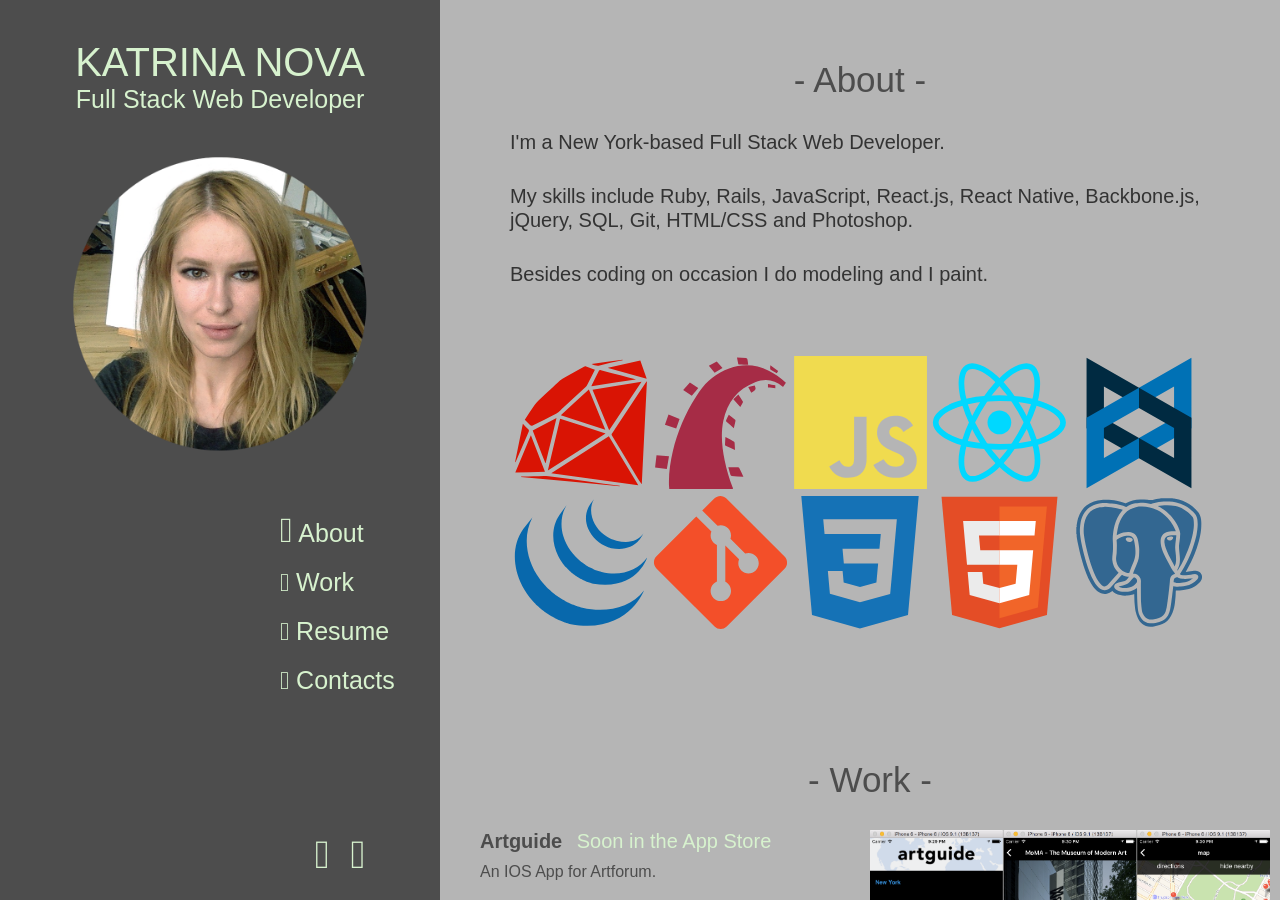
==== index.html @ 5b934711 "change resume" ====
<!DOCTYPE html>
<html>
  <head>
    <link rel="stylesheet" type="text/css" href="style.css">
    <title>Katrina Nova - Web Developer</title>
  </head>
  <body group>



    <div id="sidebar">
      <section id="name">Katrina Nova</section>
      <section id="webdev">Full Stack Web Developer</section>
      <section id="photo">
        <img src="images/round.png">
      </section>

      <section id="links">
        <a href="#about"><i class="fa fa-home"></i> About</a>
        <a href="#work"><i class="fa fa-briefcase"></i>  Work</a>
        <a href="./KatrinaNova-Resume.pdf"><i class="fa fa-file-text"></i>  Resume</a>
        <a href="#contacts"><i class="fa fa-envelope"></i>  Contacts</a>
      </section>
      <div id=footer-container>
        <section id=footer>
          <a href="https://github.com/katrinanova"<i class="fa fa-github"></i></a>
          <a href="https://www.linkedin.com/pub/katrina-nova/102/516/a23"><i class="fa fa-linkedin-square"></i></a>
        </section>
      </div>
    </div>

    <div id="main">
      <a name="about"></a>
      <section id="about">
        <header>- About -</header>
        <p>
          I'm a New York-based Full Stack Web Developer.
        </p>
        <p>
           My skills include Ruby, Rails, JavaScript, React.js, React Native, Backbone.js, jQuery, SQL, Git, HTML/CSS and Photoshop.
        </p>
        <p>
          Besides coding on occasion I do modeling and I paint.
        </p>
        <br>
        <br>



        <table>
          <tr>
          <td title="Ruby"><img src="images/icons/ruby.svg" class="icon"></td>
          <td title="Rails"><img src="images/icons/rails.svg" class="icon" ></td>
          <td title="JavScript"><img src="images/icons/JavaScript.svg" class="icon"></td>
          <td title="React"><img src="images/icons/react.svg" class="icon"></td>
          <td title="Backbone"><img src="images/icons/backbone.svg" class="icon"></td>
        </tr>
        <tr>
          <td title="jQuery"><img src="images/icons/jQuery.svg" class="icon"></td>
          <td title="git"><img src="images/icons/git.svg" class="icon"></td>
          <td title="CSS3"><img src="images/icons/css3.svg" class="icon"></td>
          <td title="HTML5"><img src="images/icons/html5.svg" class="icon" ></td>
          <td title="PostgreSQL"><img src="images/icons/postgresql.svg" class="icon"></td>
        </tr>
        </table>
      </section>


      <a name="work"></a>
      <section id="work">
        <header>- Work -</header>

        <section id="projects">

          <section class="each-project group">

            <div class="project 2p p">
              <h2>Artguide</h2>
              <a href="http://katrinadev.com/images/artforum.png">Soon in the App Store</a>
              <p>
                An IOS App for Artforum.
              </p>
              <p>
                Artguide allows users to browse through the massive database of art venues and events anywhere in the world.

              </p>
              <p>
              The app is implemented with React Native and Rails. While client side it is written with JavaScript, it utilizes standard IOS platform components, which gives the app a fully native feel.
            </p>
            </div>

            <figure class="project 0i">
              <img src="images/artforum.png">
            </figure>

          </section>

          <section class="each-project one group">
            <figure class="project 1i">
              <img src="images/colornote.png">
            </figure>

            <div class="project p 1p">
              <h2>ColorNote</h2>
              <a href="http://www.mycolornote.com">| Live</a>
              <a href="https://github.com/katrinanova/color_note">| Github</a>
              <p>
                A web application for creating, organizing and sharing notes freely.
                Each note can have multiple file attachments that are stored in Amazon S3.
              </p>
              <p>
                The back-end is a RESTful JSON API in Rails with client side interface provided mainly by Backbone.js.
              </p>
              <p>
                ColorNote allows users to sign in with Twitter or Facebook. There user-friendly interface features auto-save and the ability to organize notes by colors.
              </p>
            </div>
          </section>




          <section class="each-project group">

            <div class="project 2p p">
              <h2>Keeping up with the</h2>
              <a href="http://katrinanova.github.io/Asteroids">| Live</a>
              <a href="https://github.com/katrinanova/Asteroids">| Github</a>
              <h2 class="asteroids">ASTEROIDS</h2>
              <p>
                A browser game inspired by the classic arcade game and current culture issues.
              </p>
              <p>
                This game relies on radial geometry and basic trigonometry to dynamically move, rotate and accelerate objects.
              </p>
              <p>
                The player has 3 lives to shoot all the asteroids, after initial hit asteroids break into smaller pieces.
              </p>
            </div>


            <figure class="project 2i">
              <img src="images/ast2.png">
            </figure>


          </section>


          <section class="each-project three group">
            <figure class="project 3i">
              <img src="images/chess.png">
            </figure>

            <div class="project 3p p">
              <h2>Chess</h2>
              <a href="https://github.com/katrinanova/chess">| Github</a>
              <p>
                Chess game made to be played in the terminal. Can be played with one or two players.
              </p>
              <p>
                Computer player AI finds the best move recursively by simulating opponent's moves.
              </p>
              <p>
                The game utilizes strict class inheritance to maintain DRY code.
              </p>
            </div>
          </section>

        </section>
      </section>

      <a name="contacts"></a>

      <section id="contacts">
        <header>- Contacts -</header>
        <p>
        I'm available for full-time hire, contract, or freelance work.
        </p>
        <p>
        Feel free to contact me on <a href="https://www.linkedin.com/pub/katrina-nova/102/516/a23">LinkedIn</a> or at katrina.a.nova@gmail.com
        </p>
      </section>

    </div>

    <script>
      var image0 = document.getElementsByClassName("project 0i")[0]
      image1.onclick = function(){
        console.log("clicked")
        window.location.href = "http://katrinadev.com/images/artforum.png"
      }

      var image1 = document.getElementsByClassName("project 1i")[0]
      image1.onclick = function(){
        console.log("clicked")
        window.location.href = "http://www.mycolornote.com"
      }

      var image2 = document.getElementsByClassName("project 2i")[0]
      image2.onclick = function(){
        console.log("clicked")
        window.location.href = "http://katrinanova.github.io/Asteroids"
      }

      var image3 = document.getElementsByClassName("project 3i")[0]
      image3.onclick = function(){
        console.log("clicked")
        window.location.href = "https://github.com/katrinanova/chess"
      }
    </script>


  </body>
</html>
---- style.css ----
/* reset */

body, h1, h2, h3, a, li
section, div, ul, p, table, figure {
  border: 0;
  margin: 0;
  padding: 0;
  outline: 0;

  text-decoration: inherit;
  text-align: inherit;
  vertical-align: inherit;
  box-sizing: inherit;
  font: inherit;
  color: inherit;

  background: transparent;
}

html {
  font-family: arial;
  height: 100%;
  width: 100%;
}

body {
  height: 100%;
  width: 100%;
}

ul {
  list-style: none;
}

group:after {
  content: "";
  display: block;
  clear: both;
}

img {
  width: 100%;
  height: auto;
  display: block;
}

#sidebar {
  /*top: 0;
  position: absolute;*/
  float: left;
  width: 440px;
  background: #4D4D4D;
  height: 100%;
  color: #D7F2CE;
  /*color: #4D4D4D;*/
  text-align: center;
  font-size: 25px;
  /*font-weight: bold;*/
  /*background: lightgray*/
  /*background: #383838;
  color: #EDEDED;*/
  /*font-family: 'Century Gothic';*/
  min-height: 770px;


}



#name {
  padding: 40px 0 0 0;
  text-transform: uppercase;
  font-size: 40px;
}

#webdev {

}

#photo > img {
  padding: 40px 0;
  width: 300px;
  height: auto;
  margin: 0 auto;
}

#links {
  position: absolute;
  left: 260px;
  text-align: left;
}

#links > a {
  display: block;
  margin: 20px;
}

#links > a:hover {
  color: black;
}

.fa-home {
  font-size: 35px;
}

#footer {
  position: absolute;
  bottom: 20px;
  left: 310px;
  font-size: 40px;

  /*padding: 300px;
  font-size: 40px;
  /*display: inline;*/*/
}

#footer > a {
  margin: 5px;
}

#footer-container {
  position: absolute;
  top: 780px;
  width: 440px;
  height: calc(100% - 780px);
}





/*Main*/

#main {
  min-height: 770px;
  float: left;
  background: grey;
  height: 100%;
  color: #4D4D4D;
  width: calc(100% - 440px);
  background: #5C5C5C;
  background: #B5B5B5;
  overflow: auto;
}

header {
  font-size: 35px;
  text-align: center;
}

#about {
  height: 700px;
  padding: 60px 30px 0 30px;
  width: 700px;
  margin: 0 auto;
  /*background: lightgray;*/

}

#about > p {
  margin: 0 auto;
  /*background: lightgray;*/

  /*background: #D7F2CE;*/
  margin: 30px 0;
  font-size: 20px;
  color: #EDEDED;
  /*text-align: justify;*/
  line-height: 120%;
  /*color: #D7F2CE;*/
  /*font-family: 'Century Gothic';*/
  background: #B5B5B5;
  color: #333333;
}


/*Work*/

#work {
  /*height: 100%;*/
  padding: 0px 30px 0 30px;
  width: 800px;
  margin: 0 auto;
  /*background: lightgray;*/
  height: 1240px;
  padding: 0 30px;
}

figure {
  width: 360px;
  height: auto;
  cursor: pointer;
  cursor: hand;
}

.project {
  float: left;
  display: block;
  width: 400px;
}

.each-project {
  height: 250px;
  margin: 30px 0;
  border-bottom: solid 5px lightgrey;
}

.first-project {
  height: 272px;
  margin: 30px 0;
  border-bottom: solid 5px lightgrey;
}

.p > p {
  padding: 10px;
  text-align: justify;
}

h2 {
  padding: 10px;
  font-size: 20px;
  display: inline;
  font-weight: bold;
}

h2.asteroids {
  margin-left: 24px;
}

.project > a:hover {
  color: black;
}

.project > a {
  font-size: 20px;
  color: #D7F2CE;
}

.p {
  width: 400px;
}

#contacts {
  display: block;
  padding: 80px 30px 50px 30px;
  font-size: 20px;
  width: 700px;
  height: 200px;
  margin: 0 auto;
}

#contacts > header {
  padding: 0 0 30px 0;
}

#contacts > p {
  padding: 0 0 20px 0;
}

#contacts > p > a:hover {
  color: black;
}

#contacts > p > a {
  text-decoration: underline;
}



/*media queries*/

@media (max-width: 1270px) {
  #sidebar {
    width: 210px;
  }

  #main {
    width: calc(100% - 210px);
  }

  .p {
    width: 340px;
  }

  .project {
    float: left;
    display: block;
    width: 350px;
  }

  .each-project.one{
    height: 285px;
  }

  .each-project.three{
    height: 220px;
  }

  .each-project{
    width: 700px;
  }

  #work {
    /*height: 100%;*/
    padding: 0p 30px 0 30px;
    width: 700px;
  }

  #photo > img {
    padding: 40px 0;
    width: 180px;
    height: auto;
    margin: 0 auto;
  }

  #links {
    left: 40px;
    font-size: 20px;
  }

  #footer {
    bottom: 20px;
    left: 80px;
    font-size: 35px;
  }

  #name {
    font-size: 26px;
  }

  #webdev {
    font-size: 21px;
  }

  .fa-home {
    font-size: 25px;
  }

  #footer-container {
    position: absolute;
    top: 630px;
    width: 440px;
    height: calc(100% - 630px);
  }

}








































/*!* Font Awesome 4.1.0 by @davegandy - http://fontawesome.io - @fontawesome * License - http://fontawesome.io/license(Font:SIL OFL 1.1,CSS:MIT License) */@font-face {
    font-family:'FontAwesome';src:url('https://static.hsappstatic.net/content_shared_assets/static-1.3779/fonts/fontawesome-webfont.eot?v=4.1.0');src:url('https://static.hsappstatic.net/content_shared_assets/static-1.3779/fonts/fontawesome-webfont.eot?#iefix&v=4.1.0') format('embedded-opentype'),url('https://static.hsappstatic.net/content_shared_assets/static-1.3779/fonts/fontawesome-webfont.woff?v=4.1.0') format('woff'),url('https://static.hsappstatic.net/content_shared_assets/static-1.3779/fonts/fontawesome-webfont.ttf?v=4.1.0') format('truetype'),url('https://static.hsappstatic.net/content_shared_assets/static-1.3779/fonts/fontawesome-webfont.svg?v=4.1.0#fontawesomeregular') format('svg');font-weight:normal;font-style:normal
}

.fa {
    display: inline-block;
    font-family: FontAwesome;
    font-style: normal;
    font-weight: normal;
    line-height: 1;
    -webkit-font-smoothing: antialiased;
    -moz-osx-font-smoothing: grayscale
}

.fa-lg {
    font-size: 1.33333333em;
    line-height: .75em;
    vertical-align: -15%
}

.fa-2x {
    font-size: 2em
}

.fa-3x {
    font-size: 3em
}

.fa-4x {
    font-size: 4em
}

.fa-5x {
    font-size: 5em
}

.fa-fw {
    width: 1.28571429em;
    text-align: center
}

.fa-ul {
    padding-left: 0;
    margin-left: 2.14285714em;
    list-style-type: none
}

.fa-ul>li {
    position: relative
}

.fa-li {
    position: absolute;
    left: -2.14285714em;
    width: 2.14285714em;
    top: .14285714em;
    text-align: center
}

.fa-li.fa-lg {
    left: -1.85714286em
}

.fa-border {
    padding: .2em .25em .15em;
    border: solid .08em #eee;
    border-radius: .1em
}

.pull-right {
    float: right
}

.pull-left {
    float: left
}

.fa.pull-left {
    margin-right: .3em
}

.fa.pull-right {
    margin-left: .3em
}

.fa-spin {
    -webkit-animation: spin 2s infinite linear;
    -moz-animation: spin 2s infinite linear;
    -o-animation: spin 2s infinite linear;
    animation: spin 2s infinite linear
}

@-moz-keyframes spin {
    0% {
        -moz-transform: rotate(0deg)
    }

    100% {
        -moz-transform: rotate(359deg)
    }
}

@-webkit-keyframes spin {
    0% {
        -webkit-transform: rotate(0deg)
    }

    100% {
        -webkit-transform: rotate(359deg)
    }
}

@-o-keyframes spin {
    0% {
        -o-transform: rotate(0deg)
    }

    100% {
        -o-transform: rotate(359deg)
    }
}

@keyframes spin {
    0% {
        -webkit-transform: rotate(0deg);
        transform: rotate(0deg)
    }

    100% {
        -webkit-transform: rotate(359deg);
        transform: rotate(359deg)
    }
}

.fa-rotate-90 {
    filter: progid:DXImageTransform.Microsoft.BasicImage(rotation=1);
    -webkit-transform: rotate(90deg);
    -moz-transform: rotate(90deg);
    -ms-transform: rotate(90deg);
    -o-transform: rotate(90deg);
    transform: rotate(90deg)
}

.fa-rotate-180 {
    filter: progid:DXImageTransform.Microsoft.BasicImage(rotation=2);
    -webkit-transform: rotate(180deg);
    -moz-transform: rotate(180deg);
    -ms-transform: rotate(180deg);
    -o-transform: rotate(180deg);
    transform: rotate(180deg)
}

.fa-rotate-270 {
    filter: progid:DXImageTransform.Microsoft.BasicImage(rotation=3);
    -webkit-transform: rotate(270deg);
    -moz-transform: rotate(270deg);
    -ms-transform: rotate(270deg);
    -o-transform: rotate(270deg);
    transform: rotate(270deg)
}

.fa-flip-horizontal {
    filter: progid:DXImageTransform.Microsoft.BasicImage(rotation=0,mirror=1);
    -webkit-transform: scale(-1,1);
    -moz-transform: scale(-1,1);
    -ms-transform: scale(-1,1);
    -o-transform: scale(-1,1);
    transform: scale(-1,1)
}

.fa-flip-vertical {
    filter: progid:DXImageTransform.Microsoft.BasicImage(rotation=2,mirror=1);
    -webkit-transform: scale(1,-1);
    -moz-transform: scale(1,-1);
    -ms-transform: scale(1,-1);
    -o-transform: scale(1,-1);
    transform: scale(1,-1)
}

.fa-stack {
    position: relative;
    display: inline-block;
    width: 2em;
    height: 2em;
    line-height: 2em;
    vertical-align: middle
}

.fa-stack-1x,.fa-stack-2x {
    position: absolute;
    left: 0;
    width: 100%;
    text-align: center
}

.fa-stack-1x {
    line-height: inherit
}

.fa-stack-2x {
    font-size: 2em
}

.fa-inverse {
    color: #fff
}

.fa-glass:before {
    content: "\f000"
}

.fa-music:before {
    content: "\f001"
}

.fa-search:before {
    content: "\f002"
}

.fa-envelope-o:before {
    content: "\f003"
}

.fa-heart:before {
    content: "\f004"
}

.fa-star:before {
    content: "\f005"
}

.fa-star-o:before {
    content: "\f006"
}

.fa-user:before {
    content: "\f007"
}

.fa-film:before {
    content: "\f008"
}

.fa-th-large:before {
    content: "\f009"
}

.fa-th:before {
    content: "\f00a"
}

.fa-th-list:before {
    content: "\f00b"
}

.fa-check:before {
    content: "\f00c"
}

.fa-times:before {
    content: "\f00d"
}

.fa-search-plus:before {
    content: "\f00e"
}

.fa-search-minus:before {
    content: "\f010"
}

.fa-power-off:before {
    content: "\f011"
}

.fa-signal:before {
    content: "\f012"
}

.fa-gear:before,.fa-cog:before {
    content: "\f013"
}

.fa-trash-o:before {
    content: "\f014"
}

.fa-home:before {
    content: "\f015"
}

.fa-file-o:before {
    content: "\f016"
}

.fa-clock-o:before {
    content: "\f017"
}

.fa-road:before {
    content: "\f018"
}

.fa-download:before {
    content: "\f019"
}

.fa-arrow-circle-o-down:before {
    content: "\f01a"
}

.fa-arrow-circle-o-up:before {
    content: "\f01b"
}

.fa-inbox:before {
    content: "\f01c"
}

.fa-play-circle-o:before {
    content: "\f01d"
}

.fa-rotate-right:before,.fa-repeat:before {
    content: "\f01e"
}

.fa-refresh:before {
    content: "\f021"
}

.fa-list-alt:before {
    content: "\f022"
}

.fa-lock:before {
    content: "\f023"
}

.fa-flag:before {
    content: "\f024"
}

.fa-headphones:before {
    content: "\f025"
}

.fa-volume-off:before {
    content: "\f026"
}

.fa-volume-down:before {
    content: "\f027"
}

.fa-volume-up:before {
    content: "\f028"
}

.fa-qrcode:before {
    content: "\f029"
}

.fa-barcode:before {
    content: "\f02a"
}

.fa-tag:before {
    content: "\f02b"
}

.fa-tags:before {
    content: "\f02c"
}

.fa-book:before {
    content: "\f02d"
}

.fa-bookmark:before {
    content: "\f02e"
}

.fa-print:before {
    content: "\f02f"
}

.fa-camera:before {
    content: "\f030"
}

.fa-font:before {
    content: "\f031"
}

.fa-bold:before {
    content: "\f032"
}

.fa-italic:before {
    content: "\f033"
}

.fa-text-height:before {
    content: "\f034"
}

.fa-text-width:before {
    content: "\f035"
}

.fa-align-left:before {
    content: "\f036"
}

.fa-align-center:before {
    content: "\f037"
}

.fa-align-right:before {
    content: "\f038"
}

.fa-align-justify:before {
    content: "\f039"
}

.fa-list:before {
    content: "\f03a"
}

.fa-dedent:before,.fa-outdent:before {
    content: "\f03b"
}

.fa-indent:before {
    content: "\f03c"
}

.fa-video-camera:before {
    content: "\f03d"
}

.fa-photo:before,.fa-image:before,.fa-picture-o:before {
    content: "\f03e"
}

.fa-pencil:before {
    content: "\f040"
}

.fa-map-marker:before {
    content: "\f041"
}

.fa-adjust:before {
    content: "\f042"
}

.fa-tint:before {
    content: "\f043"
}

.fa-edit:before,.fa-pencil-square-o:before {
    content: "\f044"
}

.fa-share-square-o:before {
    content: "\f045"
}

.fa-check-square-o:before {
    content: "\f046"
}

.fa-arrows:before {
    content: "\f047"
}

.fa-step-backward:before {
    content: "\f048"
}

.fa-fast-backward:before {
    content: "\f049"
}

.fa-backward:before {
    content: "\f04a"
}

.fa-play:before {
    content: "\f04b"
}

.fa-pause:before {
    content: "\f04c"
}

.fa-stop:before {
    content: "\f04d"
}

.fa-forward:before {
    content: "\f04e"
}

.fa-fast-forward:before {
    content: "\f050"
}

.fa-step-forward:before {
    content: "\f051"
}

.fa-eject:before {
    content: "\f052"
}

.fa-chevron-left:before {
    content: "\f053"
}

.fa-chevron-right:before {
    content: "\f054"
}

.fa-plus-circle:before {
    content: "\f055"
}

.fa-minus-circle:before {
    content: "\f056"
}

.fa-times-circle:before {
    content: "\f057"
}

.fa-check-circle:before {
    content: "\f058"
}

.fa-question-circle:before {
    content: "\f059"
}

.fa-info-circle:before {
    content: "\f05a"
}

.fa-crosshairs:before {
    content: "\f05b"
}

.fa-times-circle-o:before {
    content: "\f05c"
}

.fa-check-circle-o:before {
    content: "\f05d"
}

.fa-ban:before {
    content: "\f05e"
}

.fa-arrow-left:before {
    content: "\f060"
}

.fa-arrow-right:before {
    content: "\f061"
}

.fa-arrow-up:before {
    content: "\f062"
}

.fa-arrow-down:before {
    content: "\f063"
}

.fa-mail-forward:before,.fa-share:before {
    content: "\f064"
}

.fa-expand:before {
    content: "\f065"
}

.fa-compress:before {
    content: "\f066"
}

.fa-plus:before {
    content: "\f067"
}

.fa-minus:before {
    content: "\f068"
}

.fa-asterisk:before {
    content: "\f069"
}

.fa-exclamation-circle:before {
    content: "\f06a"
}

.fa-gift:before {
    content: "\f06b"
}

.fa-leaf:before {
    content: "\f06c"
}

.fa-fire:before {
    content: "\f06d"
}

.fa-eye:before {
    content: "\f06e"
}

.fa-eye-slash:before {
    content: "\f070"
}

.fa-warning:before,.fa-exclamation-triangle:before {
    content: "\f071"
}

.fa-plane:before {
    content: "\f072"
}

.fa-calendar:before {
    content: "\f073"
}

.fa-random:before {
    content: "\f074"
}

.fa-comment:before {
    content: "\f075"
}

.fa-magnet:before {
    content: "\f076"
}

.fa-chevron-up:before {
    content: "\f077"
}

.fa-chevron-down:before {
    content: "\f078"
}

.fa-retweet:before {
    content: "\f079"
}

.fa-shopping-cart:before {
    content: "\f07a"
}

.fa-folder:before {
    content: "\f07b"
}

.fa-folder-open:before {
    content: "\f07c"
}

.fa-arrows-v:before {
    content: "\f07d"
}

.fa-arrows-h:before {
    content: "\f07e"
}

.fa-bar-chart-o:before {
    content: "\f080"
}

.fa-twitter-square:before {
    content: "\f081"
}

.fa-facebook-square:before {
    content: "\f082"
}

.fa-camera-retro:before {
    content: "\f083"
}

.fa-key:before {
    content: "\f084"
}

.fa-gears:before,.fa-cogs:before {
    content: "\f085"
}

.fa-comments:before {
    content: "\f086"
}

.fa-thumbs-o-up:before {
    content: "\f087"
}

.fa-thumbs-o-down:before {
    content: "\f088"
}

.fa-star-half:before {
    content: "\f089"
}

.fa-heart-o:before {
    content: "\f08a"
}

.fa-sign-out:before {
    content: "\f08b"
}

.fa-linkedin-square:before {
    content: "\f08c"
}

.fa-thumb-tack:before {
    content: "\f08d"
}

.fa-external-link:before {
    content: "\f08e"
}

.fa-sign-in:before {
    content: "\f090"
}

.fa-trophy:before {
    content: "\f091"
}

.fa-github-square:before {
    content: "\f092"
}

.fa-upload:before {
    content: "\f093"
}

.fa-lemon-o:before {
    content: "\f094"
}

.fa-phone:before {
    content: "\f095"
}

.fa-square-o:before {
    content: "\f096"
}

.fa-bookmark-o:before {
    content: "\f097"
}

.fa-phone-square:before {
    content: "\f098"
}

.fa-twitter:before {
    content: "\f099"
}

.fa-facebook:before {
    content: "\f09a"
}

.fa-github:before {
    content: "\f09b"
}

.fa-unlock:before {
    content: "\f09c"
}

.fa-credit-card:before {
    content: "\f09d"
}

.fa-rss:before {
    content: "\f09e"
}

.fa-hdd-o:before {
    content: "\f0a0"
}

.fa-bullhorn:before {
    content: "\f0a1"
}

.fa-bell:before {
    content: "\f0f3"
}

.fa-certificate:before {
    content: "\f0a3"
}

.fa-hand-o-right:before {
    content: "\f0a4"
}

.fa-hand-o-left:before {
    content: "\f0a5"
}

.fa-hand-o-up:before {
    content: "\f0a6"
}

.fa-hand-o-down:before {
    content: "\f0a7"
}

.fa-arrow-circle-left:before {
    content: "\f0a8"
}

.fa-arrow-circle-right:before {
    content: "\f0a9"
}

.fa-arrow-circle-up:before {
    content: "\f0aa"
}

.fa-arrow-circle-down:before {
    content: "\f0ab"
}

.fa-globe:before {
    content: "\f0ac"
}

.fa-wrench:before {
    content: "\f0ad"
}

.fa-tasks:before {
    content: "\f0ae"
}

.fa-filter:before {
    content: "\f0b0"
}

.fa-briefcase:before {
    content: "\f0b1"
}

.fa-arrows-alt:before {
    content: "\f0b2"
}

.fa-group:before,.fa-users:before {
    content: "\f0c0"
}

.fa-chain:before,.fa-link:before {
    content: "\f0c1"
}

.fa-cloud:before {
    content: "\f0c2"
}

.fa-flask:before {
    content: "\f0c3"
}

.fa-cut:before,.fa-scissors:before {
    content: "\f0c4"
}

.fa-copy:before,.fa-files-o:before {
    content: "\f0c5"
}

.fa-paperclip:before {
    content: "\f0c6"
}

.fa-save:before,.fa-floppy-o:before {
    content: "\f0c7"
}

.fa-square:before {
    content: "\f0c8"
}

.fa-navicon:before,.fa-reorder:before,.fa-bars:before {
    content: "\f0c9"
}

.fa-list-ul:before {
    content: "\f0ca"
}

.fa-list-ol:before {
    content: "\f0cb"
}

.fa-strikethrough:before {
    content: "\f0cc"
}

.fa-underline:before {
    content: "\f0cd"
}

.fa-table:before {
    content: "\f0ce"
}

.fa-magic:before {
    content: "\f0d0"
}

.fa-truck:before {
    content: "\f0d1"
}

.fa-pinterest:before {
    content: "\f0d2"
}

.fa-pinterest-square:before {
    content: "\f0d3"
}

.fa-google-plus-square:before {
    content: "\f0d4"
}

.fa-google-plus:before {
    content: "\f0d5"
}

.fa-money:before {
    content: "\f0d6"
}

.fa-caret-down:before {
    content: "\f0d7"
}

.fa-caret-up:before {
    content: "\f0d8"
}

.fa-caret-left:before {
    content: "\f0d9"
}

.fa-caret-right:before {
    content: "\f0da"
}

.fa-columns:before {
    content: "\f0db"
}

.fa-unsorted:before,.fa-sort:before {
    content: "\f0dc"
}

.fa-sort-down:before,.fa-sort-desc:before {
    content: "\f0dd"
}

.fa-sort-up:before,.fa-sort-asc:before {
    content: "\f0de"
}

.fa-envelope:before {
    content: "\f0e0"
}

.fa-linkedin:before {
    content: "\f0e1"
}

.fa-rotate-left:before,.fa-undo:before {
    content: "\f0e2"
}

.fa-legal:before,.fa-gavel:before {
    content: "\f0e3"
}

.fa-dashboard:before,.fa-tachometer:before {
    content: "\f0e4"
}

.fa-comment-o:before {
    content: "\f0e5"
}

.fa-comments-o:before {
    content: "\f0e6"
}

.fa-flash:before,.fa-bolt:before {
    content: "\f0e7"
}

.fa-sitemap:before {
    content: "\f0e8"
}

.fa-umbrella:before {
    content: "\f0e9"
}

.fa-paste:before,.fa-clipboard:before {
    content: "\f0ea"
}

.fa-lightbulb-o:before {
    content: "\f0eb"
}

.fa-exchange:before {
    content: "\f0ec"
}

.fa-cloud-download:before {
    content: "\f0ed"
}

.fa-cloud-upload:before {
    content: "\f0ee"
}

.fa-user-md:before {
    content: "\f0f0"
}

.fa-stethoscope:before {
    content: "\f0f1"
}

.fa-suitcase:before {
    content: "\f0f2"
}

.fa-bell-o:before {
    content: "\f0a2"
}

.fa-coffee:before {
    content: "\f0f4"
}

.fa-cutlery:before {
    content: "\f0f5"
}

.fa-file-text-o:before {
    content: "\f0f6"
}

.fa-building-o:before {
    content: "\f0f7"
}

.fa-hospital-o:before {
    content: "\f0f8"
}

.fa-ambulance:before {
    content: "\f0f9"
}

.fa-medkit:before {
    content: "\f0fa"
}

.fa-fighter-jet:before {
    content: "\f0fb"
}

.fa-beer:before {
    content: "\f0fc"
}

.fa-h-square:before {
    content: "\f0fd"
}

.fa-plus-square:before {
    content: "\f0fe"
}

.fa-angle-double-left:before {
    content: "\f100"
}

.fa-angle-double-right:before {
    content: "\f101"
}

.fa-angle-double-up:before {
    content: "\f102"
}

.fa-angle-double-down:before {
    content: "\f103"
}

.fa-angle-left:before {
    content: "\f104"
}

.fa-angle-right:before {
    content: "\f105"
}

.fa-angle-up:before {
    content: "\f106"
}

.fa-angle-down:before {
    content: "\f107"
}

.fa-desktop:before {
    content: "\f108"
}

.fa-laptop:before {
    content: "\f109"
}

.fa-tablet:before {
    content: "\f10a"
}

.fa-mobile-phone:before,.fa-mobile:before {
    content: "\f10b"
}

.fa-circle-o:before {
    content: "\f10c"
}

.fa-quote-left:before {
    content: "\f10d"
}

.fa-quote-right:before {
    content: "\f10e"
}

.fa-spinner:before {
    content: "\f110"
}

.fa-circle:before {
    content: "\f111"
}

.fa-mail-reply:before,.fa-reply:before {
    content: "\f112"
}

.fa-github-alt:before {
    content: "\f113"
}

.fa-folder-o:before {
    content: "\f114"
}

.fa-folder-open-o:before {
    content: "\f115"
}

.fa-smile-o:before {
    content: "\f118"
}

.fa-frown-o:before {
    content: "\f119"
}

.fa-meh-o:before {
    content: "\f11a"
}

.fa-gamepad:before {
    content: "\f11b"
}

.fa-keyboard-o:before {
    content: "\f11c"
}

.fa-flag-o:before {
    content: "\f11d"
}

.fa-flag-checkered:before {
    content: "\f11e"
}

.fa-terminal:before {
    content: "\f120"
}

.fa-code:before {
    content: "\f121"
}

.fa-mail-reply-all:before,.fa-reply-all:before {
    content: "\f122"
}

.fa-star-half-empty:before,.fa-star-half-full:before,.fa-star-half-o:before {
    content: "\f123"
}

.fa-location-arrow:before {
    content: "\f124"
}

.fa-crop:before {
    content: "\f125"
}

.fa-code-fork:before {
    content: "\f126"
}

.fa-unlink:before,.fa-chain-broken:before {
    content: "\f127"
}

.fa-question:before {
    content: "\f128"
}

.fa-info:before {
    content: "\f129"
}

.fa-exclamation:before {
    content: "\f12a"
}

.fa-superscript:before {
    content: "\f12b"
}

.fa-subscript:before {
    content: "\f12c"
}

.fa-eraser:before {
    content: "\f12d"
}

.fa-puzzle-piece:before {
    content: "\f12e"
}

.fa-microphone:before {
    content: "\f130"
}

.fa-microphone-slash:before {
    content: "\f131"
}

.fa-shield:before {
    content: "\f132"
}

.fa-calendar-o:before {
    content: "\f133"
}

.fa-fire-extinguisher:before {
    content: "\f134"
}

.fa-rocket:before {
    content: "\f135"
}

.fa-maxcdn:before {
    content: "\f136"
}

.fa-chevron-circle-left:before {
    content: "\f137"
}

.fa-chevron-circle-right:before {
    content: "\f138"
}

.fa-chevron-circle-up:before {
    content: "\f139"
}

.fa-chevron-circle-down:before {
    content: "\f13a"
}

.fa-html5:before {
    content: "\f13b"
}

.fa-css3:before {
    content: "\f13c"
}

.fa-anchor:before {
    content: "\f13d"
}

.fa-unlock-alt:before {
    content: "\f13e"
}

.fa-bullseye:before {
    content: "\f140"
}

.fa-ellipsis-h:before {
    content: "\f141"
}

.fa-ellipsis-v:before {
    content: "\f142"
}

.fa-rss-square:before {
    content: "\f143"
}

.fa-play-circle:before {
    content: "\f144"
}

.fa-ticket:before {
    content: "\f145"
}

.fa-minus-square:before {
    content: "\f146"
}

.fa-minus-square-o:before {
    content: "\f147"
}

.fa-level-up:before {
    content: "\f148"
}

.fa-level-down:before {
    content: "\f149"
}

.fa-check-square:before {
    content: "\f14a"
}

.fa-pencil-square:before {
    content: "\f14b"
}

.fa-external-link-square:before {
    content: "\f14c"
}

.fa-share-square:before {
    content: "\f14d"
}

.fa-compass:before {
    content: "\f14e"
}

.fa-toggle-down:before,.fa-caret-square-o-down:before {
    content: "\f150"
}

.fa-toggle-up:before,.fa-caret-square-o-up:before {
    content: "\f151"
}

.fa-toggle-right:before,.fa-caret-square-o-right:before {
    content: "\f152"
}

.fa-euro:before,.fa-eur:before {
    content: "\f153"
}

.fa-gbp:before {
    content: "\f154"
}

.fa-dollar:before,.fa-usd:before {
    content: "\f155"
}

.fa-rupee:before,.fa-inr:before {
    content: "\f156"
}

.fa-cny:before,.fa-rmb:before,.fa-yen:before,.fa-jpy:before {
    content: "\f157"
}

.fa-ruble:before,.fa-rouble:before,.fa-rub:before {
    content: "\f158"
}

.fa-won:before,.fa-krw:before {
    content: "\f159"
}

.fa-bitcoin:before,.fa-btc:before {
    content: "\f15a"
}

.fa-file:before {
    content: "\f15b"
}

.fa-file-text:before {
    content: "\f15c"
}

.fa-sort-alpha-asc:before {
    content: "\f15d"
}

.fa-sort-alpha-desc:before {
    content: "\f15e"
}

.fa-sort-amount-asc:before {
    content: "\f160"
}

.fa-sort-amount-desc:before {
    content: "\f161"
}

.fa-sort-numeric-asc:before {
    content: "\f162"
}

.fa-sort-numeric-desc:before {
    content: "\f163"
}

.fa-thumbs-up:before {
    content: "\f164"
}

.fa-thumbs-down:before {
    content: "\f165"
}

.fa-youtube-square:before {
    content: "\f166"
}

.fa-youtube:before {
    content: "\f167"
}

.fa-xing:before {
    content: "\f168"
}

.fa-xing-square:before {
    content: "\f169"
}

.fa-youtube-play:before {
    content: "\f16a"
}

.fa-dropbox:before {
    content: "\f16b"
}

.fa-stack-overflow:before {
    content: "\f16c"
}

.fa-instagram:before {
    content: "\f16d"
}

.fa-flickr:before {
    content: "\f16e"
}

.fa-adn:before {
    content: "\f170"
}

.fa-bitbucket:before {
    content: "\f171"
}

.fa-bitbucket-square:before {
    content: "\f172"
}

.fa-tumblr:before {
    content: "\f173"
}

.fa-tumblr-square:before {
    content: "\f174"
}

.fa-long-arrow-down:before {
    content: "\f175"
}

.fa-long-arrow-up:before {
    content: "\f176"
}

.fa-long-arrow-left:before {
    content: "\f177"
}

.fa-long-arrow-right:before {
    content: "\f178"
}

.fa-apple:before {
    content: "\f179"
}

.fa-windows:before {
    content: "\f17a"
}

.fa-android:before {
    content: "\f17b"
}

.fa-linux:before {
    content: "\f17c"
}

.fa-dribbble:before {
    content: "\f17d"
}

.fa-skype:before {
    content: "\f17e"
}

.fa-foursquare:before {
    content: "\f180"
}

.fa-trello:before {
    content: "\f181"
}

.fa-female:before {
    content: "\f182"
}

.fa-male:before {
    content: "\f183"
}

.fa-gittip:before {
    content: "\f184"
}

.fa-sun-o:before {
    content: "\f185"
}

.fa-moon-o:before {
    content: "\f186"
}

.fa-archive:before {
    content: "\f187"
}

.fa-bug:before {
    content: "\f188"
}

.fa-vk:before {
    content: "\f189"
}

.fa-weibo:before {
    content: "\f18a"
}

.fa-renren:before {
    content: "\f18b"
}

.fa-pagelines:before {
    content: "\f18c"
}

.fa-stack-exchange:before {
    content: "\f18d"
}

.fa-arrow-circle-o-right:before {
    content: "\f18e"
}

.fa-arrow-circle-o-left:before {
    content: "\f190"
}

.fa-toggle-left:before,.fa-caret-square-o-left:before {
    content: "\f191"
}

.fa-dot-circle-o:before {
    content: "\f192"
}

.fa-wheelchair:before {
    content: "\f193"
}

.fa-vimeo-square:before {
    content: "\f194"
}

.fa-turkish-lira:before,.fa-try:before {
    content: "\f195"
}

.fa-plus-square-o:before {
    content: "\f196"
}

.fa-space-shuttle:before {
    content: "\f197"
}

.fa-slack:before {
    content: "\f198"
}

.fa-envelope-square:before {
    content: "\f199"
}

.fa-wordpress:before {
    content: "\f19a"
}

.fa-openid:before {
    content: "\f19b"
}

.fa-institution:before,.fa-bank:before,.fa-university:before {
    content: "\f19c"
}

.fa-mortar-board:before,.fa-graduation-cap:before {
    content: "\f19d"
}

.fa-yahoo:before {
    content: "\f19e"
}

.fa-google:before {
    content: "\f1a0"
}

.fa-reddit:before {
    content: "\f1a1"
}

.fa-reddit-square:before {
    content: "\f1a2"
}

.fa-stumbleupon-circle:before {
    content: "\f1a3"
}

.fa-stumbleupon:before {
    content: "\f1a4"
}

.fa-delicious:before {
    content: "\f1a5"
}

.fa-digg:before {
    content: "\f1a6"
}

.fa-pied-piper-square:before,.fa-pied-piper:before {
    content: "\f1a7"
}

.fa-pied-piper-alt:before {
    content: "\f1a8"
}

.fa-drupal:before {
    content: "\f1a9"
}

.fa-joomla:before {
    content: "\f1aa"
}

.fa-language:before {
    content: "\f1ab"
}

.fa-fax:before {
    content: "\f1ac"
}

.fa-building:before {
    content: "\f1ad"
}

.fa-child:before {
    content: "\f1ae"
}

.fa-paw:before {
    content: "\f1b0"
}

.fa-spoon:before {
    content: "\f1b1"
}

.fa-cube:before {
    content: "\f1b2"
}

.fa-cubes:before {
    content: "\f1b3"
}

.fa-behance:before {
    content: "\f1b4"
}

.fa-behance-square:before {
    content: "\f1b5"
}

.fa-steam:before {
    content: "\f1b6"
}

.fa-steam-square:before {
    content: "\f1b7"
}

.fa-recycle:before {
    content: "\f1b8"
}

.fa-automobile:before,.fa-car:before {
    content: "\f1b9"
}

.fa-cab:before,.fa-taxi:before {
    content: "\f1ba"
}

.fa-tree:before {
    content: "\f1bb"
}

.fa-spotify:before {
    content: "\f1bc"
}

.fa-deviantart:before {
    content: "\f1bd"
}

.fa-soundcloud:before {
    content: "\f1be"
}

.fa-database:before {
    content: "\f1c0"
}

.fa-file-pdf-o:before {
    content: "\f1c1"
}

.fa-file-word-o:before {
    content: "\f1c2"
}

.fa-file-excel-o:before {
    content: "\f1c3"
}

.fa-file-powerpoint-o:before {
    content: "\f1c4"
}

.fa-file-photo-o:before,.fa-file-picture-o:before,.fa-file-image-o:before {
    content: "\f1c5"
}

.fa-file-zip-o:before,.fa-file-archive-o:before {
    content: "\f1c6"
}

.fa-file-sound-o:before,.fa-file-audio-o:before {
    content: "\f1c7"
}

.fa-file-movie-o:before,.fa-file-video-o:before {
    content: "\f1c8"
}

.fa-file-code-o:before {
    content: "\f1c9"
}

.fa-vine:before {
    content: "\f1ca"
}

.fa-codepen:before {
    content: "\f1cb"
}

.fa-jsfiddle:before {
    content: "\f1cc"
}

.fa-life-bouy:before,.fa-life-saver:before,.fa-support:before,.fa-life-ring:before {
    content: "\f1cd"
}

.fa-circle-o-notch:before {
    content: "\f1ce"
}

.fa-ra:before,.fa-rebel:before {
    content: "\f1d0"
}

.fa-ge:before,.fa-empire:before {
    content: "\f1d1"
}

.fa-git-square:before {
    content: "\f1d2"
}

.fa-git:before {
    content: "\f1d3"
}

.fa-hacker-news:before {
    content: "\f1d4"
}

.fa-tencent-weibo:before {
    content: "\f1d5"
}

.fa-qq:before {
    content: "\f1d6"
}

.fa-wechat:before,.fa-weixin:before {
    content: "\f1d7"
}

.fa-send:before,.fa-paper-plane:before {
    content: "\f1d8"
}

.fa-send-o:before,.fa-paper-plane-o:before {
    content: "\f1d9"
}

.fa-history:before {
    content: "\f1da"
}

.fa-circle-thin:before {
    content: "\f1db"
}

.fa-header:before {
    content: "\f1dc"
}

.fa-paragraph:before {
    content: "\f1dd"
}

.fa-sliders:before {
    content: "\f1de"
}

.fa-share-alt:before {
    content: "\f1e0"
}

.fa-share-alt-square:before {
    content: "\f1e1"
}

.fa-bomb:before {
    content: "\f1e2"
}
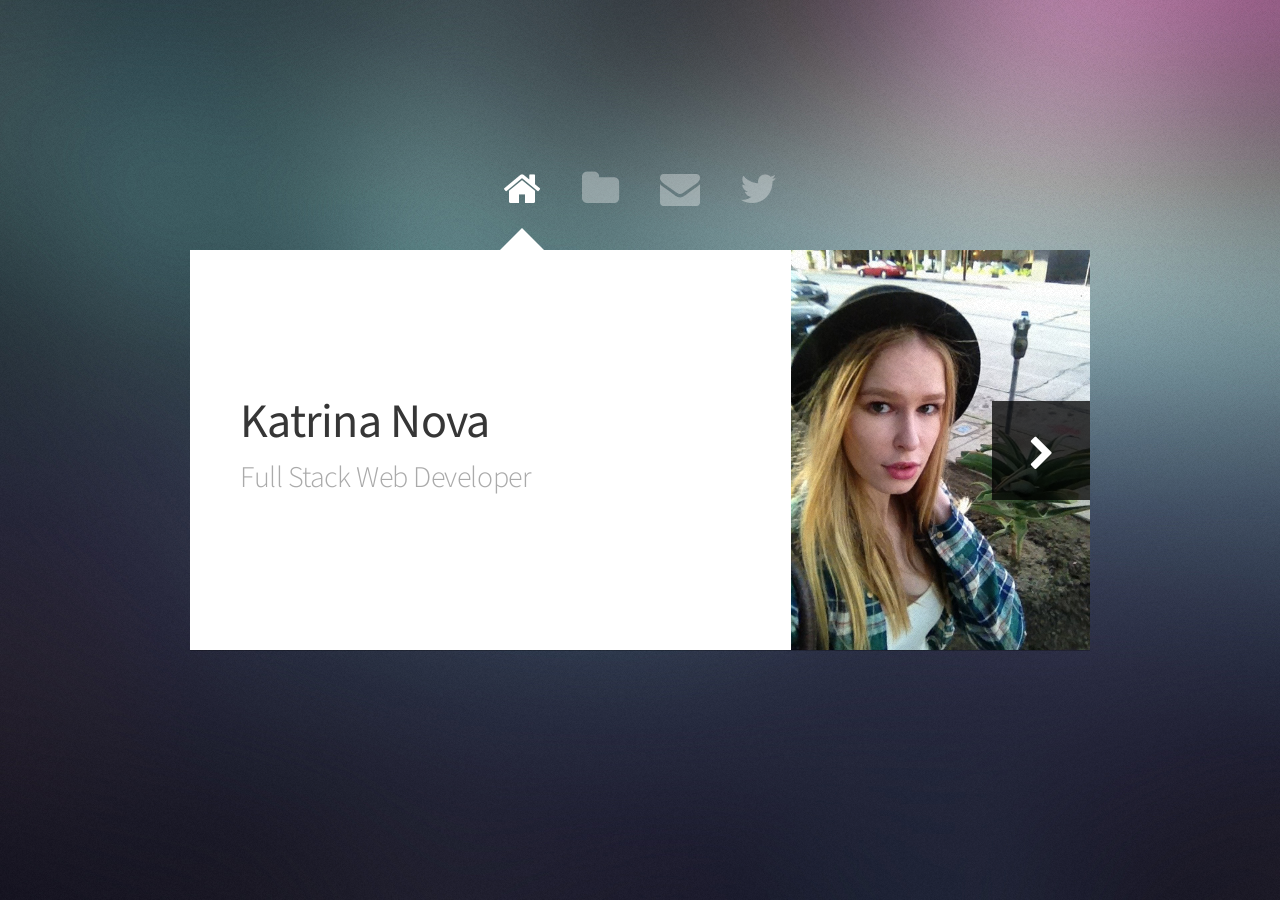
==== commit d4e6e2d4: "initial change 2016" ====
--- a/index.html
+++ b/index.html
@@ -1,215 +1,245 @@
-<!DOCTYPE html>
-<html>
-  <head>
-    <link rel="stylesheet" type="text/css" href="style.css">
-    <title>Katrina Nova - Web Developer</title>
-  </head>
-  <body group>
-
-
-
-    <div id="sidebar">
-      <section id="name">Katrina Nova</section>
-      <section id="webdev">Full Stack Web Developer</section>
-      <section id="photo">
-        <img src="images/round.png">
-      </section>
-
-      <section id="links">
-        <a href="#about"><i class="fa fa-home"></i> About</a>
-        <a href="#work"><i class="fa fa-briefcase"></i>  Work</a>
-        <a href="./KatrinaNova-Resume.pdf"><i class="fa fa-file-text"></i>  Resume</a>
-        <a href="#contacts"><i class="fa fa-envelope"></i>  Contacts</a>
-      </section>
-      <div id=footer-container>
-        <section id=footer>
-          <a href="https://github.com/katrinanova"<i class="fa fa-github"></i></a>
-          <a href="https://www.linkedin.com/pub/katrina-nova/102/516/a23"><i class="fa fa-linkedin-square"></i></a>
-        </section>
-      </div>
-    </div>
-
-    <div id="main">
-      <a name="about"></a>
-      <section id="about">
-        <header>- About -</header>
-        <p>
-          I'm a New York-based Full Stack Web Developer.
-        </p>
-        <p>
-           My skills include Ruby, Rails, JavaScript, React.js, React Native, Backbone.js, jQuery, SQL, Git, HTML/CSS and Photoshop.
-        </p>
-        <p>
-          Besides coding on occasion I do modeling and I paint.
-        </p>
-        <br>
-        <br>
-
-
-
-        <table>
-          <tr>
-          <td title="Ruby"><img src="images/icons/ruby.svg" class="icon"></td>
-          <td title="Rails"><img src="images/icons/rails.svg" class="icon" ></td>
-          <td title="JavScript"><img src="images/icons/JavaScript.svg" class="icon"></td>
-          <td title="React"><img src="images/icons/react.svg" class="icon"></td>
-          <td title="Backbone"><img src="images/icons/backbone.svg" class="icon"></td>
-        </tr>
-        <tr>
-          <td title="jQuery"><img src="images/icons/jQuery.svg" class="icon"></td>
-          <td title="git"><img src="images/icons/git.svg" class="icon"></td>
-          <td title="CSS3"><img src="images/icons/css3.svg" class="icon"></td>
-          <td title="HTML5"><img src="images/icons/html5.svg" class="icon" ></td>
-          <td title="PostgreSQL"><img src="images/icons/postgresql.svg" class="icon"></td>
-        </tr>
-        </table>
-      </section>
-
-
-      <a name="work"></a>
-      <section id="work">
-        <header>- Work -</header>
-
-        <section id="projects">
-
-          <section class="each-project group">
-
-            <div class="project 2p p">
-              <h2>Artguide</h2>
-              <a href="http://katrinadev.com/images/artforum.png">Soon in the App Store</a>
-              <p>
-                An IOS App for Artforum.
-              </p>
-              <p>
-                Artguide allows users to browse through the massive database of art venues and events anywhere in the world.
-
-              </p>
-              <p>
-              The app is implemented with React Native and Rails. While client side it is written with JavaScript, it utilizes standard IOS platform components, which gives the app a fully native feel.
-            </p>
-            </div>
-
-            <figure class="project 0i">
-              <img src="images/artforum.png">
-            </figure>
-
-          </section>
-
-          <section class="each-project one group">
-            <figure class="project 1i">
-              <img src="images/colornote.png">
-            </figure>
-
-            <div class="project p 1p">
-              <h2>ColorNote</h2>
-              <a href="http://www.mycolornote.com">| Live</a>
-              <a href="https://github.com/katrinanova/color_note">| Github</a>
-              <p>
-                A web application for creating, organizing and sharing notes freely.
-                Each note can have multiple file attachments that are stored in Amazon S3.
-              </p>
-              <p>
-                The back-end is a RESTful JSON API in Rails with client side interface provided mainly by Backbone.js.
-              </p>
-              <p>
-                ColorNote allows users to sign in with Twitter or Facebook. There user-friendly interface features auto-save and the ability to organize notes by colors.
-              </p>
-            </div>
-          </section>
-
-
-
-
-          <section class="each-project group">
-
-            <div class="project 2p p">
-              <h2>Keeping up with the</h2>
-              <a href="http://katrinanova.github.io/Asteroids">| Live</a>
-              <a href="https://github.com/katrinanova/Asteroids">| Github</a>
-              <h2 class="asteroids">ASTEROIDS</h2>
-              <p>
-                A browser game inspired by the classic arcade game and current culture issues.
-              </p>
-              <p>
-                This game relies on radial geometry and basic trigonometry to dynamically move, rotate and accelerate objects.
-              </p>
-              <p>
-                The player has 3 lives to shoot all the asteroids, after initial hit asteroids break into smaller pieces.
-              </p>
-            </div>
-
-
-            <figure class="project 2i">
-              <img src="images/ast2.png">
-            </figure>
-
-
-          </section>
-
-
-          <section class="each-project three group">
-            <figure class="project 3i">
-              <img src="images/chess.png">
-            </figure>
-
-            <div class="project 3p p">
-              <h2>Chess</h2>
-              <a href="https://github.com/katrinanova/chess">| Github</a>
-              <p>
-                Chess game made to be played in the terminal. Can be played with one or two players.
-              </p>
-              <p>
-                Computer player AI finds the best move recursively by simulating opponent's moves.
-              </p>
-              <p>
-                The game utilizes strict class inheritance to maintain DRY code.
-              </p>
-            </div>
-          </section>
-
-        </section>
-      </section>
-
-      <a name="contacts"></a>
-
-      <section id="contacts">
-        <header>- Contacts -</header>
-        <p>
-        I'm available for full-time hire, contract, or freelance work.
-        </p>
-        <p>
-        Feel free to contact me on <a href="https://www.linkedin.com/pub/katrina-nova/102/516/a23">LinkedIn</a> or at katrina.a.nova@gmail.com
-        </p>
-      </section>
-
-    </div>
-
-    <script>
-      var image0 = document.getElementsByClassName("project 0i")[0]
-      image1.onclick = function(){
-        console.log("clicked")
-        window.location.href = "http://katrinadev.com/images/artforum.png"
-      }
-
-      var image1 = document.getElementsByClassName("project 1i")[0]
-      image1.onclick = function(){
-        console.log("clicked")
-        window.location.href = "http://www.mycolornote.com"
-      }
-
-      var image2 = document.getElementsByClassName("project 2i")[0]
-      image2.onclick = function(){
-        console.log("clicked")
-        window.location.href = "http://katrinanova.github.io/Asteroids"
-      }
-
-      var image3 = document.getElementsByClassName("project 3i")[0]
-      image3.onclick = function(){
-        console.log("clicked")
-        window.location.href = "https://github.com/katrinanova/chess"
-      }
-    </script>
-
-
-  </body>
-</html>
+<!DOCTYPE HTML>
+<!--
+	Astral by HTML5 UP
+	html5up.net | @n33co
+	Free for personal and commercial use under the CCA 3.0 license (html5up.net/license)
+-->
+<html>
+	<head>
+		<title>Katrina Nova - Web Developer</title>
+		<meta charset="utf-8" />
+		<meta name="viewport" content="width=device-width, initial-scale=1" />
+		<!--[if lte IE 8]><script src="assets/js/ie/html5shiv.js"></script><![endif]-->
+		<link rel="stylesheet" href="assets/css/main.css" />
+		<noscript><link rel="stylesheet" href="assets/css/noscript.css" /></noscript>
+		<!--[if lte IE 8]><link rel="stylesheet" href="assets/css/ie8.css" /><![endif]-->
+	</head>
+	<body>
+
+		<!-- Wrapper-->
+			<div id="wrapper">
+
+				<!-- Nav -->
+					<nav id="nav">
+						<a href="#me" class="icon fa-home active"><span>Home</span></a>
+						<a href="#work" class="icon fa-folder"><span>Work</span></a>
+						<a href="#contact" class="icon fa-envelope"><span>Contact</span></a>
+						<a href="#" class="icon fa-twitter"><span>Twitter</span></a>
+					</nav>
+
+				<!-- Main -->
+					<div id="main">
+
+						<!-- Me -->
+							<article id="me" class="panel">
+								<header>
+									<h1>Katrina Nova</h1>
+									<p>Full Stack Web Developer</p>
+								</header>
+								<a href="#work" class="jumplink pic">
+									<span class="arrow icon fa-chevron-right"><span>See my work</span></span>
+									<img src="images/me.jpg" alt="" />
+								</a>
+							</article>
+
+						<!-- Work -->
+							<article id="work" class="panel">
+								<header>
+									<h2>Work</h2>
+								</header>
+								<p>
+									My skills include Ruby, Rails, JavaScript, React.js,</p><p> React Native, Backbone.js, jQuery, SQL, Git,</p><p> HTML/CSS and Photoshop.
+								</p>
+							</br>
+
+
+								<section id="projects">
+
+									<section class="each-project pr1 group">
+
+										<div class="project">
+											<div class="group header">
+												<h3 class="project-name">Artguide</h3>
+												<a href="http://katrinadev.com/images/artforum.png">Soon in the App Store</a>
+										  </div>
+											<p>
+												An IOS App for Artforum.
+											</p>
+											<p>
+												Artguide allows users to browse through the massive database of art venues and events anywhere in the world.
+
+											</p>
+											<p>
+											The app is implemented with React Native and Rails. While client side it is written with JavaScript, it utilizes standard IOS platform components, which gives the app a fully native feel.
+										</p>
+										</div>
+
+										<figure class="project 0i image1">
+											<img class="image1" src="images/artforum.png">
+										</figure>
+
+									</section>
+
+									<section class="each-project pr2 one group">
+
+										<div class="project p 1p">
+											<div class="group header">
+												<h3 class="project-name">ColorNote</h3>
+												<a href="http://www.mycolornote.com">Live</a>
+												<a href="https://github.com/katrinanova/color_note">Github</a>
+											</div>
+
+											<p>
+												A web application for creating, organizing and sharing notes freely.
+											</p>
+											<p>
+												The back-end is a RESTful JSON API in Rails with client side interface provided mainly by Backbone.js.
+											</p>
+
+											<p>
+												ColorNote allows login with Facebook or Twitter for a seamless UX. It auto-saves notes in real-time to prevent data loss. The user can upload images that are stored on the cloud using Paperclip and AWS S3.
+											</p>
+										</div>
+
+										<figure class="project 1i">
+											<img src="images/colornote.png">
+										</figure>
+									</section>
+
+
+
+
+									<section class="each-project pr3 group">
+
+										<div class="project 2p p">
+											<div class="group header">
+												<h3 class="project-name">Keeping up with the</h3>
+												<a href="http://katrinanova.github.io/Asteroids">Live</a>
+												<a href="https://github.com/katrinanova/Asteroids">Github</a>
+											</div>
+											<h3 class="asteroids">ASTEROIDS</h3>
+											<p>
+												A browser game inspired by the classic arcade game and current culture issues.
+											</p>
+											<p>
+												This game relies on radial geometry and basic trigonometry to dynamically move, rotate and accelerate objects.
+											</p>
+											<p>
+												The player has 3 lives to shoot all the asteroids, after initial hit asteroids break into smaller pieces.
+											</p>
+										</div>
+
+
+										<figure class="project 2i">
+											<img src="images/ast2.png">
+										</figure>
+
+
+									</section>
+
+
+									<section class="each-project pr4 three group">
+
+										<div class="project 3p p">
+											<div class="group header">
+												<h3 class="project-name">Chess</h3>
+												<a href="https://github.com/katrinanova/chess">Github</a>
+											</div>
+											<p>
+												Chess game made to be played in the terminal. Can be played with one or two players.
+											</p>
+											<p>
+												The computer player AI finds the best move by simulating opponent’s moves using Depth First Search.
+											</p>
+											<p>
+												The game utilizes strict class inheritance to maintain DRY code.
+											</p>
+										</div>
+
+										<figure class="project 3i">
+											<img src="images/chess.png">
+										</figure>
+									</section>
+
+								</section>
+
+
+							</article>
+
+						<!-- Contact -->
+							<article id="contact" class="panel">
+								<header>
+									<h2>Contact Me</h2>
+								</header>
+								<form action=contact.php method="post" id="form">
+									<div>
+										<div class="row">
+											<div class="6u 12u$(mobile)">
+												<input type="text" name=”cf_name” placeholder="Name" />
+											</div>
+											<div class="6u$ 12u$(mobile)">
+												<input type="text" name=”cf_email” placeholder="Email" />
+											</div>
+											<div class="12u$">
+												<input type="text" name="subject" placeholder="Subject" />
+											</div>
+											<div class="12u$">
+												<textarea name=”cf_message” placeholder="Message" rows="8"></textarea>
+											</div>
+											<div class="12u$">
+												<input type="submit" value="Send Message" />
+											</div>
+										</div>
+									</div>
+								</form>
+							</article>
+
+					</div>
+
+				<!-- Footer -->
+					<!-- <div id="footer">
+						<ul class="copyright">
+							<li>&copy; Untitled.</li><li>Design: <a href="http://html5up.net">HTML5 UP</a></li>
+						</ul>
+					</div> -->
+
+			</div>
+
+		<!-- Scripts -->
+			<script src="assets/js/jquery.min.js"></script>
+			<script src="assets/js/skel.min.js"></script>
+			<script src="assets/js/skel-viewport.min.js"></script>
+			<script src="assets/js/util.js"></script>
+			<!--[if lte IE 8]><script src="assets/js/ie/respond.min.js"></script><![endif]-->
+			<script src="assets/js/main.js"></script>
+			<script>
+
+				var image0 = document.getElementsByClassName("project 0i")[0]
+				image0.onclick = function(){
+					console.log("clicked")
+					window.location.href = "http://katrinadev.com/images/artforum.png"
+				}
+
+				var image1 = document.getElementsByClassName("project 1i")[0]
+				image1.onclick = function(){
+					console.log("clicked")
+					window.location.href = "http://www.mycolornote.com"
+				}
+
+				var image2 = document.getElementsByClassName("project 2i")[0]
+				image2.onclick = function(){
+					console.log("clicked")
+					window.location.href = "http://katrinanova.github.io/Asteroids"
+				}
+
+				var image3 = document.getElementsByClassName("project 3i")[0]
+				image3.onclick = function(){
+					console.log("clicked")
+					window.location.href = "https://github.com/katrinanova/chess"
+				}
+			</script>
+
+	</body>
+
+
+</html>
--- a/assets/css/main.css
+++ b/assets/css/main.css
@@ -0,0 +1,1731 @@
+@import url("http://fonts.googleapis.com/css?family=Source+Sans+Pro:300,400,300italic,400italic");
+@import url("font-awesome.min.css");
+
+/*
+	Astral by HTML5 UP
+	html5up.net | @n33co
+	Free for personal and commercial use under the CCA 3.0 license (html5up.net/license)
+*/
+
+/* Reset */
+
+	html, body, div, span, applet, object, iframe, h1, h2, h3, h4, h5, h6, p, blockquote, pre, a, abbr, acronym, address, big, cite, code, del, dfn, em, img, ins, kbd, q, s, samp, small, strike, strong, sub, sup, tt, var, b, u, i, center, dl, dt, dd, ol, ul, li, fieldset, form, label, legend, table, caption, tbody, tfoot, thead, tr, th, td, article, aside, canvas, details, embed, figure, figcaption, footer, header, hgroup, menu, nav, output, ruby, section, summary, time, mark, audio, video {
+		margin: 0;
+		padding: 0;
+		border: 0;
+		font-size: 100%;
+		font: inherit;
+		vertical-align: baseline;
+	}
+
+	article, aside, details, figcaption, figure, footer, header, hgroup, menu, nav, section {
+		display: block;
+	}
+
+	body {
+		line-height: 1;
+	}
+
+	ol, ul {
+		list-style: none;
+	}
+
+	blockquote, q {
+		quotes: none;
+	}
+
+	blockquote:before, blockquote:after, q:before, q:after {
+		content: '';
+		content: none;
+	}
+
+	table {
+		border-collapse: collapse;
+		border-spacing: 0;
+	}
+
+	body {
+		-webkit-text-size-adjust: none;
+	}
+
+/* Box Model */
+
+	*, *:before, *:after {
+		-moz-box-sizing: border-box;
+		-webkit-box-sizing: border-box;
+		box-sizing: border-box;
+	}
+
+/* Grid */
+
+	/*.row {
+		border-bottom: solid 1px transparent;
+		-moz-box-sizing: border-box;
+		-webkit-box-sizing: border-box;
+		box-sizing: border-box;
+	}
+
+	.row > * {
+		float: left;
+		-moz-box-sizing: border-box;
+		-webkit-box-sizing: border-box;
+		box-sizing: border-box;
+	}
+
+	.row:after, .row:before {
+		content: '';
+		display: block;
+		clear: both;
+		height: 0;
+	}
+
+	.row.uniform > * > :first-child {
+		margin-top: 0;
+	}
+
+	.row.uniform > * > :last-child {
+		margin-bottom: 0;
+	}
+
+	.row.\30 \25 > * {
+		padding: 0 0 0 0px;
+	}
+
+	.row.\30 \25 {
+		margin: 0 0 -1px 0px;
+	}
+
+	.row.uniform.\30 \25 > * {
+		padding: 0px 0 0 0px;
+	}
+
+	.row.uniform.\30 \25 {
+		margin: 0px 0 -1px 0px;
+	}
+
+	.row > * {
+		padding: 0 0 0 40px;
+	}
+
+	.row {
+		margin: 0 0 -1px -40px;
+	}
+
+	.row.uniform > * {
+		padding: 40px 0 0 40px;
+	}
+
+	.row.uniform {
+		margin: -40px 0 -1px -40px;
+	}
+
+	.row.\32 00\25 > * {
+		padding: 0 0 0 80px;
+	}
+
+	.row.\32 00\25 {
+		margin: 0 0 -1px -80px;
+	}
+
+	.row.uniform.\32 00\25 > * {
+		padding: 80px 0 0 80px;
+	}
+
+	.row.uniform.\32 00\25 {
+		margin: -80px 0 -1px -80px;
+	}
+
+	.row.\31 50\25 > * {
+		padding: 0 0 0 60px;
+	}
+
+	.row.\31 50\25 {
+		margin: 0 0 -1px -60px;
+	}
+
+	.row.uniform.\31 50\25 > * {
+		padding: 60px 0 0 60px;
+	}
+
+	.row.uniform.\31 50\25 {
+		margin: -60px 0 -1px -60px;
+	}
+
+	.row.\35 0\25 > * {
+		padding: 0 0 0 20px;
+	}
+
+	.row.\35 0\25 {
+		margin: 0 0 -1px -20px;
+	}
+
+	.row.uniform.\35 0\25 > * {
+		padding: 20px 0 0 20px;
+	}
+
+	.row.uniform.\35 0\25 {
+		margin: -20px 0 -1px -20px;
+	}
+
+	.row.\32 5\25 > * {
+		padding: 0 0 0 10px;
+	}
+
+	.row.\32 5\25 {
+		margin: 0 0 -1px -10px;
+	}
+
+	.row.uniform.\32 5\25 > * {
+		padding: 10px 0 0 10px;
+	}
+
+	.row.uniform.\32 5\25 {
+		margin: -10px 0 -1px -10px;
+	}
+
+	.\31 2u, .\31 2u\24 {
+		width: 100%;
+		clear: none;
+		margin-left: 0;
+	}
+
+	.\31 1u, .\31 1u\24 {
+		width: 91.6666666667%;
+		clear: none;
+		margin-left: 0;
+	}
+
+	.\31 0u, .\31 0u\24 {
+		width: 83.3333333333%;
+		clear: none;
+		margin-left: 0;
+	}
+
+	.\39 u, .\39 u\24 {
+		width: 75%;
+		clear: none;
+		margin-left: 0;
+	}
+
+	.\38 u, .\38 u\24 {
+		width: 66.6666666667%;
+		clear: none;
+		margin-left: 0;
+	}
+
+	.\37 u, .\37 u\24 {
+		width: 58.3333333333%;
+		clear: none;
+		margin-left: 0;
+	}
+
+	.\36 u, .\36 u\24 {
+		width: 50%;
+		clear: none;
+		margin-left: 0;
+	}
+
+	.\35 u, .\35 u\24 {
+		width: 41.6666666667%;
+		clear: none;
+		margin-left: 0;
+	}
+
+	.\34 u, .\34 u\24 {
+		width: 33.3333333333%;
+		clear: none;
+		margin-left: 0;
+	}
+
+	.\33 u, .\33 u\24 {
+		width: 25%;
+		clear: none;
+		margin-left: 0;
+	}
+
+	.\32 u, .\32 u\24 {
+		width: 16.6666666667%;
+		clear: none;
+		margin-left: 0;
+	}
+
+	.\31 u, .\31 u\24 {
+		width: 8.3333333333%;
+		clear: none;
+		margin-left: 0;
+	}
+
+	.\31 2u\24 + *,
+	.\31 1u\24 + *,
+	.\31 0u\24 + *,
+	.\39 u\24 + *,
+	.\38 u\24 + *,
+	.\37 u\24 + *,
+	.\36 u\24 + *,
+	.\35 u\24 + *,
+	.\34 u\24 + *,
+	.\33 u\24 + *,
+	.\32 u\24 + *,
+	.\31 u\24 + * {
+		clear: left;
+	}
+
+	.\-11u {
+		margin-left: 91.66667%;
+	}
+
+	.\-10u {
+		margin-left: 83.33333%;
+	}
+
+	.\-9u {
+		margin-left: 75%;
+	}
+
+	.\-8u {
+		margin-left: 66.66667%;
+	}
+
+	.\-7u {
+		margin-left: 58.33333%;
+	}
+
+	.\-6u {
+		margin-left: 50%;
+	}
+
+	.\-5u {
+		margin-left: 41.66667%;
+	}
+
+	.\-4u {
+		margin-left: 33.33333%;
+	}
+
+	.\-3u {
+		margin-left: 25%;
+	}
+
+	.\-2u {
+		margin-left: 16.66667%;
+	}
+
+	.\-1u {
+		margin-left: 8.33333%;
+	}
+
+	@media screen and (min-width: 737px) {
+
+		.row > * {
+			padding: 25px 0 0 25px;
+		}
+
+		.row {
+			margin: -25px 0 -1px -25px;
+		}
+
+		.row.uniform > * {
+			padding: 25px 0 0 25px;
+		}
+
+		.row.uniform {
+			margin: -25px 0 -1px -25px;
+		}
+
+		.row.\32 00\25 > * {
+			padding: 50px 0 0 50px;
+		}
+
+		.row.\32 00\25 {
+			margin: -50px 0 -1px -50px;
+		}
+
+		.row.uniform.\32 00\25 > * {
+			padding: 50px 0 0 50px;
+		}
+
+		.row.uniform.\32 00\25 {
+			margin: -50px 0 -1px -50px;
+		}
+
+		.row.\31 50\25 > * {
+			padding: 37.5px 0 0 37.5px;
+		}
+
+		.row.\31 50\25 {
+			margin: -37.5px 0 -1px -37.5px;
+		}
+
+		.row.uniform.\31 50\25 > * {
+			padding: 37.5px 0 0 37.5px;
+		}
+
+		.row.uniform.\31 50\25 {
+			margin: -37.5px 0 -1px -37.5px;
+		}
+
+		.row.\35 0\25 > * {
+			padding: 12.5px 0 0 12.5px;
+		}
+
+		.row.\35 0\25 {
+			margin: -12.5px 0 -1px -12.5px;
+		}
+
+		.row.uniform.\35 0\25 > * {
+			padding: 12.5px 0 0 12.5px;
+		}
+
+		.row.uniform.\35 0\25 {
+			margin: -12.5px 0 -1px -12.5px;
+		}
+
+		.row.\32 5\25 > * {
+			padding: 6.25px 0 0 6.25px;
+		}
+
+		.row.\32 5\25 {
+			margin: -6.25px 0 -1px -6.25px;
+		}
+
+		.row.uniform.\32 5\25 > * {
+			padding: 6.25px 0 0 6.25px;
+		}
+
+		.row.uniform.\32 5\25 {
+			margin: -6.25px 0 -1px -6.25px;
+		}
+
+		.\31 2u\28desktop\29, .\31 2u\24\28desktop\29 {
+			width: 100%;
+			clear: none;
+			margin-left: 0;
+		}
+
+		.\31 1u\28desktop\29, .\31 1u\24\28desktop\29 {
+			width: 91.6666666667%;
+			clear: none;
+			margin-left: 0;
+		}
+
+		.\31 0u\28desktop\29, .\31 0u\24\28desktop\29 {
+			width: 83.3333333333%;
+			clear: none;
+			margin-left: 0;
+		}
+
+		.\39 u\28desktop\29, .\39 u\24\28desktop\29 {
+			width: 75%;
+			clear: none;
+			margin-left: 0;
+		}
+
+		.\38 u\28desktop\29, .\38 u\24\28desktop\29 {
+			width: 66.6666666667%;
+			clear: none;
+			margin-left: 0;
+		}
+
+		.\37 u\28desktop\29, .\37 u\24\28desktop\29 {
+			width: 58.3333333333%;
+			clear: none;
+			margin-left: 0;
+		}
+
+		.\36 u\28desktop\29, .\36 u\24\28desktop\29 {
+			width: 50%;
+			clear: none;
+			margin-left: 0;
+		}
+
+		.\35 u\28desktop\29, .\35 u\24\28desktop\29 {
+			width: 41.6666666667%;
+			clear: none;
+			margin-left: 0;
+		}
+
+		.\34 u\28desktop\29, .\34 u\24\28desktop\29 {
+			width: 33.3333333333%;
+			clear: none;
+			margin-left: 0;
+		}
+
+		.\33 u\28desktop\29, .\33 u\24\28desktop\29 {
+			width: 25%;
+			clear: none;
+			margin-left: 0;
+		}
+
+		.\32 u\28desktop\29, .\32 u\24\28desktop\29 {
+			width: 16.6666666667%;
+			clear: none;
+			margin-left: 0;
+		}
+
+		.\31 u\28desktop\29, .\31 u\24\28desktop\29 {
+			width: 8.3333333333%;
+			clear: none;
+			margin-left: 0;
+		}
+
+		.\31 2u\24\28desktop\29 + *,
+		.\31 1u\24\28desktop\29 + *,
+		.\31 0u\24\28desktop\29 + *,
+		.\39 u\24\28desktop\29 + *,
+		.\38 u\24\28desktop\29 + *,
+		.\37 u\24\28desktop\29 + *,
+		.\36 u\24\28desktop\29 + *,
+		.\35 u\24\28desktop\29 + *,
+		.\34 u\24\28desktop\29 + *,
+		.\33 u\24\28desktop\29 + *,
+		.\32 u\24\28desktop\29 + *,
+		.\31 u\24\28desktop\29 + * {
+			clear: left;
+		}
+
+		.\-11u\28desktop\29 {
+			margin-left: 91.66667%;
+		}
+
+		.\-10u\28desktop\29 {
+			margin-left: 83.33333%;
+		}
+
+		.\-9u\28desktop\29 {
+			margin-left: 75%;
+		}
+
+		.\-8u\28desktop\29 {
+			margin-left: 66.66667%;
+		}
+
+		.\-7u\28desktop\29 {
+			margin-left: 58.33333%;
+		}
+
+		.\-6u\28desktop\29 {
+			margin-left: 50%;
+		}
+
+		.\-5u\28desktop\29 {
+			margin-left: 41.66667%;
+		}
+
+		.\-4u\28desktop\29 {
+			margin-left: 33.33333%;
+		}
+
+		.\-3u\28desktop\29 {
+			margin-left: 25%;
+		}
+
+		.\-2u\28desktop\29 {
+			margin-left: 16.66667%;
+		}
+
+		.\-1u\28desktop\29 {
+			margin-left: 8.33333%;
+		}
+
+	}
+
+	@media screen and (max-width: 736px) {
+
+		.row > * {
+			padding: 15px 0 0 15px;
+		}
+
+		.row {
+			margin: -15px 0 -1px -15px;
+		}
+
+		.row.uniform > * {
+			padding: 15px 0 0 15px;
+		}
+
+		.row.uniform {
+			margin: -15px 0 -1px -15px;
+		}
+
+		.row.\32 00\25 > * {
+			padding: 30px 0 0 30px;
+		}
+
+		.row.\32 00\25 {
+			margin: -30px 0 -1px -30px;
+		}
+
+		.row.uniform.\32 00\25 > * {
+			padding: 30px 0 0 30px;
+		}
+
+		.row.uniform.\32 00\25 {
+			margin: -30px 0 -1px -30px;
+		}
+
+		.row.\31 50\25 > * {
+			padding: 22.5px 0 0 22.5px;
+		}
+
+		.row.\31 50\25 {
+			margin: -22.5px 0 -1px -22.5px;
+		}
+
+		.row.uniform.\31 50\25 > * {
+			padding: 22.5px 0 0 22.5px;
+		}
+
+		.row.uniform.\31 50\25 {
+			margin: -22.5px 0 -1px -22.5px;
+		}
+
+		.row.\35 0\25 > * {
+			padding: 7.5px 0 0 7.5px;
+		}
+
+		.row.\35 0\25 {
+			margin: -7.5px 0 -1px -7.5px;
+		}
+
+		.row.uniform.\35 0\25 > * {
+			padding: 7.5px 0 0 7.5px;
+		}
+
+		.row.uniform.\35 0\25 {
+			margin: -7.5px 0 -1px -7.5px;
+		}
+
+		.row.\32 5\25 > * {
+			padding: 3.75px 0 0 3.75px;
+		}
+
+		.row.\32 5\25 {
+			margin: -3.75px 0 -1px -3.75px;
+		}
+
+		.row.uniform.\32 5\25 > * {
+			padding: 3.75px 0 0 3.75px;
+		}
+
+		.row.uniform.\32 5\25 {
+			margin: -3.75px 0 -1px -3.75px;
+		}
+
+		.\31 2u\28mobile\29, .\31 2u\24\28mobile\29 {
+			width: 100%;
+			clear: none;
+			margin-left: 0;
+		}
+
+		.\31 1u\28mobile\29, .\31 1u\24\28mobile\29 {
+			width: 91.6666666667%;
+			clear: none;
+			margin-left: 0;
+		}
+
+		.\31 0u\28mobile\29, .\31 0u\24\28mobile\29 {
+			width: 83.3333333333%;
+			clear: none;
+			margin-left: 0;
+		}
+
+		.\39 u\28mobile\29, .\39 u\24\28mobile\29 {
+			width: 75%;
+			clear: none;
+			margin-left: 0;
+		}
+
+		.\38 u\28mobile\29, .\38 u\24\28mobile\29 {
+			width: 66.6666666667%;
+			clear: none;
+			margin-left: 0;
+		}
+
+		.\37 u\28mobile\29, .\37 u\24\28mobile\29 {
+			width: 58.3333333333%;
+			clear: none;
+			margin-left: 0;
+		}
+
+		.\36 u\28mobile\29, .\36 u\24\28mobile\29 {
+			width: 50%;
+			clear: none;
+			margin-left: 0;
+		}
+
+		.\35 u\28mobile\29, .\35 u\24\28mobile\29 {
+			width: 41.6666666667%;
+			clear: none;
+			margin-left: 0;
+		}
+
+		.\34 u\28mobile\29, .\34 u\24\28mobile\29 {
+			width: 33.3333333333%;
+			clear: none;
+			margin-left: 0;
+		}
+
+		.\33 u\28mobile\29, .\33 u\24\28mobile\29 {
+			width: 25%;
+			clear: none;
+			margin-left: 0;
+		}
+
+		.\32 u\28mobile\29, .\32 u\24\28mobile\29 {
+			width: 16.6666666667%;
+			clear: none;
+			margin-left: 0;
+		}
+
+		.\31 u\28mobile\29, .\31 u\24\28mobile\29 {
+			width: 8.3333333333%;
+			clear: none;
+			margin-left: 0;
+		}
+
+		.\31 2u\24\28mobile\29 + *,
+		.\31 1u\24\28mobile\29 + *,
+		.\31 0u\24\28mobile\29 + *,
+		.\39 u\24\28mobile\29 + *,
+		.\38 u\24\28mobile\29 + *,
+		.\37 u\24\28mobile\29 + *,
+		.\36 u\24\28mobile\29 + *,
+		.\35 u\24\28mobile\29 + *,
+		.\34 u\24\28mobile\29 + *,
+		.\33 u\24\28mobile\29 + *,
+		.\32 u\24\28mobile\29 + *,
+		.\31 u\24\28mobile\29 + * {
+			clear: left;
+		}
+
+		.\-11u\28mobile\29 {
+			margin-left: 91.66667%;
+		}
+
+		.\-10u\28mobile\29 {
+			margin-left: 83.33333%;
+		}
+
+		.\-9u\28mobile\29 {
+			margin-left: 75%;
+		}
+
+		.\-8u\28mobile\29 {
+			margin-left: 66.66667%;
+		}
+
+		.\-7u\28mobile\29 {
+			margin-left: 58.33333%;
+		}
+
+		.\-6u\28mobile\29 {
+			margin-left: 50%;
+		}
+
+		.\-5u\28mobile\29 {
+			margin-left: 41.66667%;
+		}
+
+		.\-4u\28mobile\29 {
+			margin-left: 33.33333%;
+		}
+
+		.\-3u\28mobile\29 {
+			margin-left: 25%;
+		}
+
+		.\-2u\28mobile\29 {
+			margin-left: 16.66667%;
+		}
+
+		.\-1u\28mobile\29 {
+			margin-left: 8.33333%;
+		}
+
+	}*/
+
+/* Basic */
+
+	body {
+		background-image: url("images/overlay.png"), url("images/blue_bg.jpg");
+		background-repeat: repeat, no-repeat;
+		background-size: auto, 100% 100%;
+		font-family: 'Source Sans Pro', sans-serif;
+		font-weight: 300;
+		color: #777777;
+	}
+
+		body.is-loading *, body.is-loading *:before, body.is-loading *:after {
+			-moz-transition: none !important;
+			-webkit-transition: none !important;
+			-ms-transition: none !important;
+			transition: none !important;
+			-moz-animation: none !important;
+			-webkit-animation: none !important;
+			-ms-animation: none !important;
+			animation: none !important;
+		}
+
+	input, textarea, select {
+		font-family: 'Source Sans Pro', sans-serif;
+		font-weight: 300;
+		color: #777777;
+	}
+
+	strong, b, h1, h2, h3, h4, h5, h6 {
+		font-weight: 400;
+		color: #363636;
+	}
+
+	blockquote {
+		border-left: solid 0.5em #ddd;
+		padding: 1em 0 1em 2em;
+		font-style: italic;
+	}
+
+	em, i {
+		font-style: italic;
+	}
+
+	hr {
+		border: 0;
+		border-top: solid 1px #ddd;
+		padding: 1.5em 0 0 0;
+		margin: 1.75em 0 0 0;
+	}
+
+	sub {
+		position: relative;
+		top: 0.5em;
+		font-size: 0.8em;
+	}
+
+	sup {
+		position: relative;
+		top: -0.5em;
+		font-size: 0.8em;
+	}
+
+	br.clear {
+		clear: both;
+	}
+
+	p, ul, ol, dl, table, blockquote, form {
+		margin-bottom: 2em;
+	}
+
+/* Table */
+
+	table {
+		width: 100%;
+	}
+
+		table.default tbody tr {
+			border-bottom: solid 1px #f4f4f4;
+		}
+
+		table.default td {
+			padding: 0.5em 1em 0.5em 1em;
+		}
+
+		table.default th {
+			text-align: left;
+			font-weight: 400;
+			padding: 0.5em 1em 0.5em 1em;
+		}
+
+		table.default thead {
+			border-bottom: solid 2px #f4f4f4;
+		}
+
+/* Form */
+
+	form label {
+		display: block;
+		font-weight: 400;
+		color: #363636;
+		margin: 0 0 1em 0;
+	}
+
+	form input[type="text"],
+	form input[type="email"],
+	form input[type="password"],
+	form select,
+	form textarea {
+		-webkit-appearance: none;
+		border: 0;
+		background: #f4f4f4;
+		padding: 0.75em;
+		width: 100%;
+		-moz-transition: background-color .25s ease-in-out;
+		-webkit-transition: background-color .25s ease-in-out;
+		-ms-transition: background-color .25s ease-in-out;
+		transition: background-color .25s ease-in-out;
+	}
+
+		form input[type="text"]:focus,
+		form input[type="email"]:focus,
+		form input[type="password"]:focus,
+		form select:focus,
+		form textarea:focus {
+			background: #f8f8f8;
+		}
+
+	form input[type="text"],
+	form input[type="email"],
+	form input[type="password"],
+	form select {
+		line-height: 1.35em;
+	}
+
+	form ::-webkit-input-placeholder {
+		color: #999;
+	}
+
+	form :-moz-placeholder {
+		color: #999;
+	}
+
+	form ::-moz-placeholder {
+		color: #999;
+	}
+
+	form :-ms-input-placeholder {
+		color: #999;
+	}
+
+/* Section/Article */
+
+	section, article {
+		margin-bottom: 3em;
+	}
+
+		section > :last-child, section:last-child, article > :last-child, article:last-child {
+			margin-bottom: 0;
+		}
+
+	header > p {
+		color: #aaa;
+	}
+
+/* Image */
+
+	/*.image {
+		display: inline-block;
+	}
+
+		.image img {
+			display: block;
+			width: 100%;
+		}
+
+		.image.fit {
+			display: block;
+			width: 100%;
+		}
+
+		.image1 {
+			display: block;
+			width: 200;
+		}
+
+		.image.featured {
+			display: block;
+			width: 100%;
+			margin: 0 0 2em 0;
+		}
+
+		.image.left {
+			float: left;
+			margin: 0 2em 2em 0;
+		}
+
+		.image.centered {
+			display: block;
+			margin: 0 0 2em 0;
+		}
+
+			.image.centered img {
+				margin: 0 auto;
+				width: auto;
+			}*/
+
+/* Button */
+
+	input[type="button"],
+	input[type="submit"],
+	input[type="reset"],
+	button,
+	.button {
+		-webkit-appearance: none;
+		display: inline-block;
+		background-color: #222222;
+		color: #ffffff;
+		border: 0;
+		cursor: pointer;
+		outline: 0;
+		-moz-transition: background-color .25s ease-in-out;
+		-webkit-transition: background-color .25s ease-in-out;
+		-ms-transition: background-color .25s ease-in-out;
+		transition: background-color .25s ease-in-out;
+	}
+
+		input[type="button"]:hover,
+		input[type="submit"]:hover,
+		input[type="reset"]:hover,
+		button:hover,
+		.button:hover {
+			background-color: #333333;
+		}
+
+		input[type="button"]:active,
+		input[type="submit"]:active,
+		input[type="reset"]:active,
+		button:active,
+		.button:active {
+			background-color: #444444;
+		}
+
+		input[type="button"].alt,
+		input[type="submit"].alt,
+		input[type="reset"].alt,
+		button.alt,
+		.button.alt {
+			background-color: #777777;
+		}
+
+			input[type="button"].alt:hover,
+			input[type="submit"].alt:hover,
+			input[type="reset"].alt:hover,
+			button.alt:hover,
+			.button.alt:hover {
+				background-color: #888888;
+			}
+
+			input[type="button"].alt:active,
+			input[type="submit"].alt:active,
+			input[type="reset"].alt:active,
+			button.alt:active,
+			.button.alt:active {
+				background-color: #999999;
+			}
+
+/* List */
+
+	ul.default {
+		list-style: disc;
+		padding-left: 1em;
+	}
+
+		ul.default li {
+			padding-left: 0.5em;
+		}
+
+	ul.actions li {
+		display: inline-block;
+		margin-left: 0.5em;
+	}
+
+		ul.actions li:first-child {
+			margin-left: 0;
+		}
+
+	ol.default {
+		list-style: decimal;
+		padding-left: 1.25em;
+	}
+
+		ol.default li {
+			padding-left: 0.25em;
+		}
+
+/* Icons */
+
+	.icon {
+		position: relative;
+		text-decoration: none;
+	}
+
+		.icon:before {
+			-moz-osx-font-smoothing: grayscale;
+			-webkit-font-smoothing: antialiased;
+			font-family: FontAwesome;
+			font-style: normal;
+			font-weight: normal;
+			text-transform: none !important;
+		}
+
+		.icon > .label {
+			display: none;
+		}
+
+/* Nav */
+
+	#nav a {
+		position: relative;
+		display: inline-block;
+		color: #ffffff;
+		width: 1em;
+		height: 1em;
+		line-height: 0.9em;
+	}
+
+		#nav a.icon:before {
+			padding-right: 0;
+		}
+
+/* Panels */
+
+	#main {
+		position: relative;
+		overflow: hidden;
+	}
+
+	.panel {
+		position: relative;
+	}
+
+/* Me */
+
+	#me .pic {
+		position: relative;
+		display: block;
+	}
+
+		#me .pic:before {
+			content: '';
+			position: absolute;
+			top: 0;
+			left: 0;
+			background: url("images/overlay.png");
+			width: 100%;
+			height: 100%;
+			z-index: 1;
+		}
+
+/* Footer */
+
+	#footer {
+		color: #ccc;
+		color: rgba(255, 255, 255, 0.45);
+	}
+
+		#footer a {
+			color: #ddd;
+			color: rgba(255, 255, 255, 0.65);
+			-moz-transition: color .25s ease-in-out;
+			-webkit-transition: color .25s ease-in-out;
+			-ms-transition: color .25s ease-in-out;
+			transition: color .25s ease-in-out;
+		}
+
+			#footer a:hover {
+				color: white;
+			}
+
+		#footer .copyright li {
+			display: inline-block;
+		}
+
+			#footer .copyright li:before {
+				display: inline;
+				content: '\2022';
+				opacity: 0.5;
+				padding: 0 0.75em 0 0.75em;
+			}
+
+			#footer .copyright li:first-child:before {
+				display: none;
+			}
+
+/* Desktop */
+
+	@media screen and (min-width: 737px) {
+
+		/* Basic */
+
+			html {
+				min-width: 100%;
+				min-height: 100%;
+			}
+
+			body {
+				width: 100%;
+				min-width: 1000px;
+				min-height: 100%;
+				overflow-y: scroll;
+				background-attachment: fixed;
+				font-size: 14pt;
+				line-height: 1.75em;
+			}
+
+			input, textarea, select {
+				font-size: 14pt;
+				line-height: 1.75em;
+			}
+
+			h1 {
+				font-size: 2.4em;
+				letter-spacing: -0.015em;
+			}
+
+			h2 {
+				font-size: 1.8em;
+				letter-spacing: -0.015em;
+			}
+
+			h3, h4, h5, h6 {
+				font-size: 1.4em;
+				letter-spacing: -0.015em;
+			}
+
+			a {
+				font-size: 1.2em;
+				margin-left: 10px;
+				letter-spacing: -0.015em;
+				color: #191970;
+			}
+
+			.project-name {
+				display: block;
+				float: left;
+			}
+
+		/* Section/Article */
+
+			header {
+				margin: 0 0 1.5em 0;
+			}
+
+				header > p {
+					margin: 0.5em 0 0 0;
+				}
+
+		/* Button */
+
+			input[type="button"],
+			input[type="submit"],
+			input[type="reset"],
+			button,
+			.button {
+				padding: 0.7em 1.5em 0.7em 1.5em;
+			}
+
+				input[type="button"].small,
+				input[type="submit"].small,
+				input[type="reset"].small,
+				button.small,
+				.button.small {
+					font-size: 0.75em;
+				}
+
+				input[type="button"].big,
+				input[type="submit"].big,
+				input[type="reset"].big,
+				button.big,
+				.button.big {
+					font-size: 1.25em;
+					padding: 0.5em 1.25em 0.5em 1.25em;
+				}
+
+				input[type="button"].huge,
+				input[type="submit"].huge,
+				input[type="reset"].huge,
+				button.huge,
+				.button.huge {
+					font-size: 1.5em;
+					padding: 0.5em 1.25em 0.5em 1.25em;
+				}
+
+		/* Wrapper */
+
+			#wrapper {
+				width: 45em;
+				margin: 0 auto;
+				opacity: 0.00001;
+			}
+
+				#wrapper.tall {
+					padding-bottom: 6em;
+				}
+
+		/* Nav */
+
+			#nav {
+				text-align: center;
+				height: 4.25em;
+				cursor: default;
+			}
+
+				#nav a {
+					font-size: 2.5em;
+					margin: 0 0.25em 0 0.25em;
+					opacity: 0.35;
+					outline: 0;
+					-moz-transition: opacity .25s ease-in-out;
+					-webkit-transition: opacity .25s ease-in-out;
+					-ms-transition: opacity .25s ease-in-out;
+					transition: opacity .25s ease-in-out;
+				}
+
+					#nav a:before {
+						font-size: 0.8em;
+					}
+
+					#nav a:after {
+						content: '';
+						display: block;
+						position: absolute;
+						left: 50%;
+						bottom: -0.75em;
+						margin-left: -0.5em;
+						border-bottom: solid 0em #ffffff;
+						border-left: solid 0.5em transparent;
+						border-right: solid 0.5em transparent;
+						-moz-transition: border-bottom-width .25s ease-in-out;
+						-webkit-transition: border-bottom-width .25s ease-in-out;
+						-ms-transition: border-bottom-width .25s ease-in-out;
+						transition: border-bottom-width .25s ease-in-out;
+					}
+
+					#nav a span {
+						display: block;
+						position: absolute;
+						background: #222222;
+						color: #ffffff;
+						top: -2.75em;
+						font-size: 0.3em;
+						height: 2.25em;
+						line-height: 2.25em;
+						left: 50%;
+						opacity: 0;
+						-moz-transition: opacity .25s ease-in-out;
+						-webkit-transition: opacity .25s ease-in-out;
+						-ms-transition: opacity .25s ease-in-out;
+						transition: opacity .25s ease-in-out;
+						width: 5.5em;
+						margin-left: -2.75em;
+					}
+
+						#nav a span:after {
+							content: '';
+							display: block;
+							position: absolute;
+							bottom: -0.4em;
+							left: 50%;
+							margin-left: -0.6em;
+							border-top: solid 0.6em #222222;
+							border-left: solid 0.6em transparent;
+							border-right: solid 0.6em transparent;
+						}
+
+					#nav a:hover {
+						opacity: 1.0;
+					}
+
+						#nav a:hover span {
+							opacity: 1.0;
+						}
+
+					#nav a.active {
+						opacity: 1.0;
+					}
+
+						#nav a.active:after {
+							border-bottom-width: 0.5em;
+						}
+
+		/* Panels */
+
+			#main {
+				width: 45em;
+				background: #ffffff;
+				box-shadow: 0px 1px 0px 0px rgba(0, 0, 0, 0.25);
+			}
+
+			.panel {
+				padding: 3.5em 2.5em 3.5em 2.5em;
+				position: absolute;
+				top: 0;
+				left: 0;
+				width: 45em;
+			}
+
+		/* Me */
+
+			#me {
+				padding: 0;
+				height: 20em;
+			}
+
+				#me .pic {
+					display: block;
+					position: absolute;
+					right: -1px;
+					top: 0;
+					height: 100%;
+					text-decoration: none;
+				}
+
+					#me .pic img {
+						position: relative;
+						display: block;
+						height: 100%;
+					}
+
+					#me .pic .arrow {
+						display: block;
+						position: absolute;
+						right: 0;
+						top: 50%;
+						margin-top: -1.375em;
+						width: 2.75em;
+						height: 2.75em;
+						background: #000;
+						background: rgba(0, 0, 0, 0.75);
+						color: #ffffff;
+						text-align: center;
+						line-height: 2.75em;
+						font-size: 1.5em;
+						z-index: 1;
+						-moz-transition: width .15s ease-in-out, padding-right .15s ease-in-out;
+						-webkit-transition: width .15s ease-in-out, padding-right .15s ease-in-out;
+						-ms-transition: width .15s ease-in-out, padding-right .15s ease-in-out;
+						transition: width .15s ease-in-out, padding-right .15s ease-in-out;
+					}
+
+						#me .pic .arrow:before {
+							position: relative;
+							padding-right: 0;
+							top: 0.125em;
+						}
+
+						#me .pic .arrow span {
+							display: block;
+							text-indent: -9999px;
+						}
+
+					#me .pic:hover .arrow {
+						width: 3em;
+						padding-right: 0.25em;
+					}
+
+				#me header {
+					position: absolute;
+					left: 0;
+					top: 0;
+					width: 100%;
+					height: 100%;
+					margin-left: 2.5em;
+				}
+
+					#me header > h1 {
+						position: absolute;
+						left: 0;
+						bottom: 52.5%;
+						margin: 0;
+					}
+
+					#me header > p {
+						position: absolute;
+						left: 0;
+						top: 52.5%;
+						font-size: 1.5em;
+						letter-spacing: -0.015em;
+						margin-top: 0;
+					}
+
+		/* Footer */
+
+			#footer {
+				text-align: center;
+				padding: 2em 0 0 0;
+				font-size: 0.75em;
+			}
+
+	}
+
+/* Mobile */
+
+	@media screen and (max-width: 736px) {
+
+		/* Basic */
+
+			body, input, textarea, select {
+				font-size: 11pt;
+				line-height: 1.75em;
+			}
+
+			h1, h2 {
+				font-size: 1.75em;
+				letter-spacing: -0.025em;
+			}
+
+			h3, h4, h5, h6 {
+				font-size: 1.25em;
+				letter-spacing: -0.025em;
+			}
+
+		/* Section/Article */
+
+			header {
+				margin: 0 0 1.5em 0;
+			}
+
+				header > p {
+					margin: 0.5em 0 0 0;
+				}
+
+		/* Table */
+
+			table.style1 {
+				overflow-x: scroll;
+			}
+
+		/* List */
+
+			ul.actions li {
+				display: block;
+				margin: 0.5em 0 0 0;
+			}
+
+				ul.actions li:first-child {
+					margin-top: 0;
+				}
+
+		/* Button */
+
+			input[type="button"],
+			input[type="submit"],
+			input[type="reset"],
+			button,
+			.button {
+				display: block;
+				width: 100%;
+				padding: 0.75em 0 0.75em 0;
+				text-align: center;
+			}
+
+		/* Wrapper */
+
+			#wrapper {
+				padding: 7px;
+			}
+
+		/* Nav */
+
+			#nav {
+				text-align: center;
+				margin: 6px 0 8px 0;
+			}
+
+				#nav a {
+					font-size: 2em;
+					opacity: 0.5;
+					outline: 0;
+					width: 1.5em;
+					height: 1.5em;
+					line-height: 1.35em;
+					margin: 0 0.25em 0 0.25em;
+				}
+
+					#nav a:active {
+						opacity: 1.0;
+					}
+
+					#nav a span {
+						display: none;
+					}
+
+		/* Panels */
+
+			#main {
+				background: none;
+			}
+
+			.panel {
+				padding: 15px 15px 15px 15px;
+				margin: 0 0 7px 0;
+				background: #ffffff;
+				box-shadow: 0px 1px 0px 0px rgba(0, 0, 0, 0.25);
+			}
+
+				.panel header {
+					padding-top: 1em;
+				}
+
+		/* Me */
+
+			#me .pic {
+				width: 100%;
+			}
+
+				#me .pic img {
+					display: block;
+					width: 100%;
+				}
+
+				#me .pic .arrow {
+					display: none;
+				}
+
+			#me header {
+				text-align: center;
+			}
+
+				#me header > h1 {
+					font-size: 2.15em;
+					letter-spacing: -0.025em;
+				}
+
+				#me header > p {
+					font-size: 1.25em;
+				}
+
+		/* Footer */
+
+			#footer {
+				text-align: center;
+				padding: 2em 0 0 0;
+				font-size: 0.85em;
+			}
+
+				#footer .copyright li {
+					display: block;
+				}
+
+					#footer .copyright li:before {
+						display: none;
+					}
+
+	}
+
+
+	/*from old add*/
+
+	#photo > img {
+	  padding: 40px 0;
+	  width: 300px;
+	  height: auto;
+	  margin: 0 auto;
+	}
+
+	#links {
+	  position: absolute;
+	  left: 260px;
+	  text-align: left;
+	}
+
+	#links > a {
+	  display: block;
+	  margin: 20px;
+	}
+
+	#links > a:hover {
+	  color: black;
+	}
+
+	figure {
+		margin-top: 5px;
+	  width: 360px;
+	  height: auto;
+	  cursor: pointer;
+	  cursor: hand;
+	}
+	img {max-width:100%;
+max-height:100%;}
+
+	.project {
+	  float: left;
+	  display: block;
+	  width: 400px;
+	}
+
+	.each-project {
+	  height: 400px;
+	  margin: 30px 0;
+		margin-top: 50px;
+		border-bottom: solid 3px lightgrey;
+	}
+
+	.pr1 {
+		margin-top: 50;
+		height: 330px;
+	}
+
+	.pr2 {
+		height: 330px;
+	}
+
+	.pr3 {
+		margin-top: 50;
+		height: 330px;
+	}
+
+	.pr4 {
+		margin-top: 50;
+		height: 330px;
+		border-bottom: solid 0px lightgrey;
+	}
+
+	.first-project {
+	  height: 272px;
+	  margin: 30px 0;
+	}
+
+	.project > p {
+    margin-bottom: 15px;
+		font-size: 13pt;
+	  text-align: justify;
+		margin-right: 15px;
+		line-height: 110%;
+	}
+
+	article > p {
+		margin-bottom: 0px;
+		line-height: 110%;
+	}
+
+	.header {
+		margin-bottom: 20px;
+	}
+
+	/*h2 {
+	  padding: 10px;
+	  font-size: 20px;
+	  display: inline;
+	  font-weight: bold;
+	}*/
+
+	h3.asteroids {
+		line-height: 50%;
+		margin-top: -20px;
+	  margin-left: 24px;
+		margin-bottom: 20px;
+	}
+
+	/*.project > a:hover {
+	  color: black;
+	}
+
+	.project > a {
+	  font-size: 20px;
+	  color: #D7F2CE;
+	}*/
+
+	group:after {
+	  content: "";
+	  display: block;
+	  clear: both;
+	}
+
+	.p {
+	  width: 400px;
+	}
+
+	#photo > img {
+	  padding: 40px 0;
+	  width: 300px;
+	  height: auto;
+	  margin: 0 auto;
+	}
--- a/assets/css/noscript.css
+++ b/assets/css/noscript.css
@@ -0,0 +1,47 @@
+/*
+	Astral by HTML5 UP
+	html5up.net | @n33co
+	Free for personal and commercial use under the CCA 3.0 license (html5up.net/license)
+*/
+
+/* Wrapper */
+
+	#wrapper {
+		opacity: 1.0;
+	}
+
+/* Nav */
+
+	#nav {
+		margin-top: 4em;
+	}
+
+		#nav a {
+			opacity: 1.0;
+		}
+
+			#nav a:before, #nav a:after {
+				display: none;
+			}
+
+			#nav a span {
+				top: 0;
+				opacity: 1.0;
+			}
+
+				#nav a span:after {
+					display: none;
+				}
+
+/* Panels */
+
+	#main {
+		background: none;
+		box-shadow: none;
+	}
+
+	.panel {
+		position: relative;
+		background: #ffffff;
+		box-shadow: 0px 1px 0px 0px rgba(0, 0, 0, 0.25);
+	}
--- a/assets/css/ie8.css
+++ b/assets/css/ie8.css
@@ -0,0 +1,29 @@
+/*
+	Astral by HTML5 UP
+	html5up.net | @n33co
+	Free for personal and commercial use under the CCA 3.0 license (html5up.net/license)
+*/
+
+/* Basic */
+
+	body {
+		background-image: url("images/bg.jpg");
+		background-size: cover;
+		-ms-behavior: url("assets/js/ie/backgroundsize.min.htc");
+	}
+
+/* Section/Article */
+
+	section > .last-child, section.last-child, article > .last-child, article.last-child {
+		margin-bottom: 0;
+	}
+
+/* Nav */
+
+	#nav a span {
+		display: none !important;
+	}
+
+	#nav a:before {
+		font-size: 1.75em;
+	}
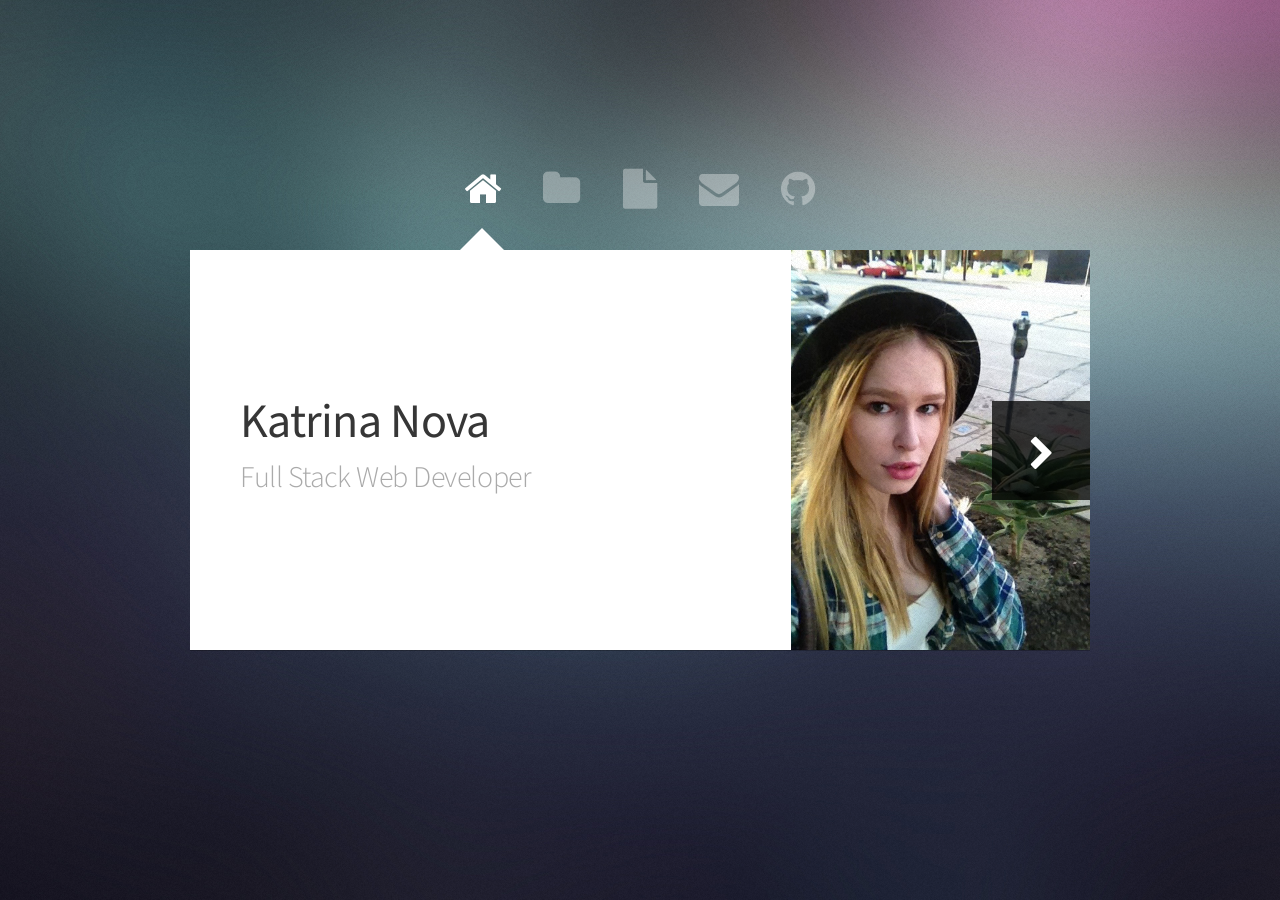
==== commit b897eaa6: "add resume and github" ====
--- a/index.html
+++ b/index.html
@@ -23,8 +23,9 @@
 					<nav id="nav">
 						<a href="#me" class="icon fa-home active"><span>Home</span></a>
 						<a href="#work" class="icon fa-folder"><span>Work</span></a>
+						<a href="Resume.pdf" class="icon fa-file"><span>Resume</span></a>
 						<a href="#contact" class="icon fa-envelope"><span>Contact</span></a>
-						<a href="#" class="icon fa-twitter"><span>Twitter</span></a>
+						<a href="https://github.com/katrinanova" class="icon fa-github"><span>GitHub</span></a>
 					</nav>
 
 				<!-- Main -->
@@ -119,7 +120,7 @@
 											</div>
 											<h3 class="asteroids">ASTEROIDS</h3>
 											<p>
-												A browser game inspired by the classic arcade game and current culture issues.
+												A browser game inspired by the classic arcade game and modern culture issues.
 											</p>
 											<p>
 												This game relies on radial geometry and basic trigonometry to dynamically move, rotate and accelerate objects.
@@ -171,20 +172,20 @@
 								<header>
 									<h2>Contact Me</h2>
 								</header>
-								<form action=contact.php method="post" id="form">
+								<form action="https://formspree.io/katrina.a.nova@gmail.com" method="post">
 									<div>
 										<div class="row">
 											<div class="6u 12u$(mobile)">
-												<input type="text" name=”cf_name” placeholder="Name" />
+												<input type="text" name=”name” placeholder="Name" />
 											</div>
 											<div class="6u$ 12u$(mobile)">
-												<input type="text" name=”cf_email” placeholder="Email" />
+												<input type="text" name=”email” placeholder="Email" />
 											</div>
 											<div class="12u$">
 												<input type="text" name="subject" placeholder="Subject" />
 											</div>
 											<div class="12u$">
-												<textarea name=”cf_message” placeholder="Message" rows="8"></textarea>
+												<textarea name=”message” placeholder="Message" rows="8"></textarea>
 											</div>
 											<div class="12u$">
 												<input type="submit" value="Send Message" />
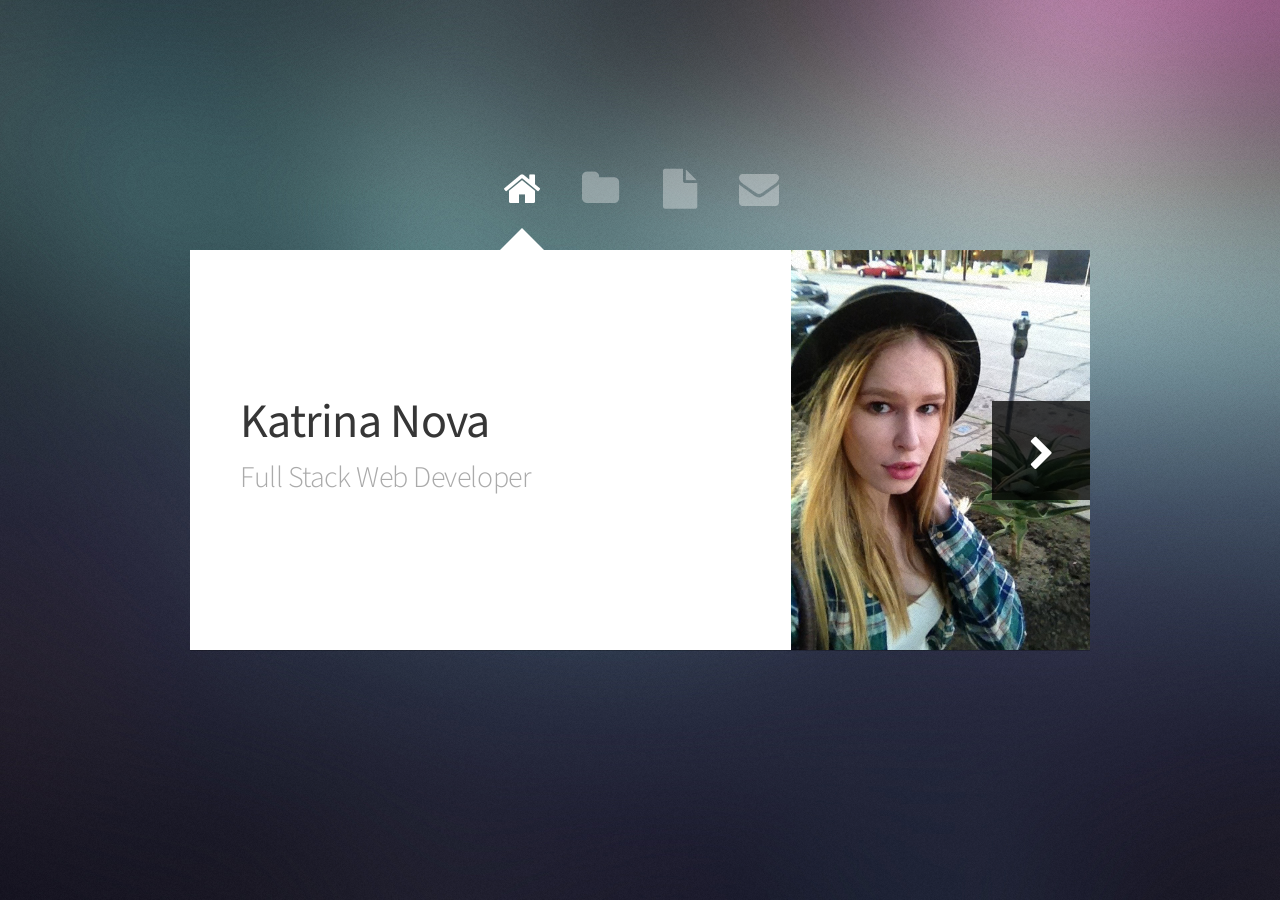
==== commit c651c45d: "change contacts to email and links" ====
--- a/index.html
+++ b/index.html
@@ -25,7 +25,7 @@
 						<a href="#work" class="icon fa-folder"><span>Work</span></a>
 						<a href="Resume.pdf" class="icon fa-file"><span>Resume</span></a>
 						<a href="#contact" class="icon fa-envelope"><span>Contact</span></a>
-						<a href="https://github.com/katrinanova" class="icon fa-github"><span>GitHub</span></a>
+						<!-- <a href="https://github.com/katrinanova" class="icon fa-github"><span>GitHub</span></a> -->
 					</nav>
 
 				<!-- Main -->
@@ -171,8 +171,15 @@
 							<article id="contact" class="panel">
 								<header>
 									<h2>Contact Me</h2>
+								</br>
+							</br>
+									<p>email:  katrina.a.nova@gmail.com</p>
+									<p class="github">GitHub:  https://github.com/katrinanova</p>
+									<p class="linkedin">LinkedIn:  https://www.linkedin.com/in/katrina-nova-a23516102</p>
+									<!-- <a href="https://github.com/katrinanova">GitHub</a>
+									<a href="https://www.linkedin.com/in/katrina-nova-a23516102">LinkedIn</a> -->
 								</header>
-								<form action="https://formspree.io/katrina.a.nova@gmail.com" method="post">
+								<!-- <form action="https://formspree.io/katrina.a.nova@gmail.com" method="post">
 									<div>
 										<div class="row">
 											<div class="6u 12u$(mobile)">
@@ -192,7 +199,7 @@
 											</div>
 										</div>
 									</div>
-								</form>
+								</form> -->
 							</article>
 
 					</div>
@@ -238,6 +245,16 @@
 					console.log("clicked")
 					window.location.href = "https://github.com/katrinanova/chess"
 				}
+
+				var github = document.getElementsByClassName("github")[0]
+				github.onclick = function(){
+					window.location.href = "https://www.linkedin.com/in/katrina-nova-a23516102"
+				}
+
+				var linkedin = document.getElementsByClassName("linkedin")[0]
+				linkedin.onclick = function(){
+					window.location.href = "https://github.com/katrinanova"
+				}
 			</script>
 
 	</body>
--- a/assets/css/main.css
+++ b/assets/css/main.css
@@ -1729,3 +1729,24 @@
 	  height: auto;
 	  margin: 0 auto;
 	}
+
+	#contact > header > p {
+		font-size: 1em;
+		letter-spacing: -0.015em;
+		/*margin-bottom: 3px;*/
+		color: #777777;
+	}
+
+	#contact > header > .github:hover {
+		cursor: pointer;
+		cursor: hand;
+		color: #191970;
+		text-decoration: underline;
+	}
+
+	#contact > header > .linkedin:hover {
+		cursor: pointer;
+		cursor: hand;
+		color: #191970;
+		text-decoration: underline;
+	}
